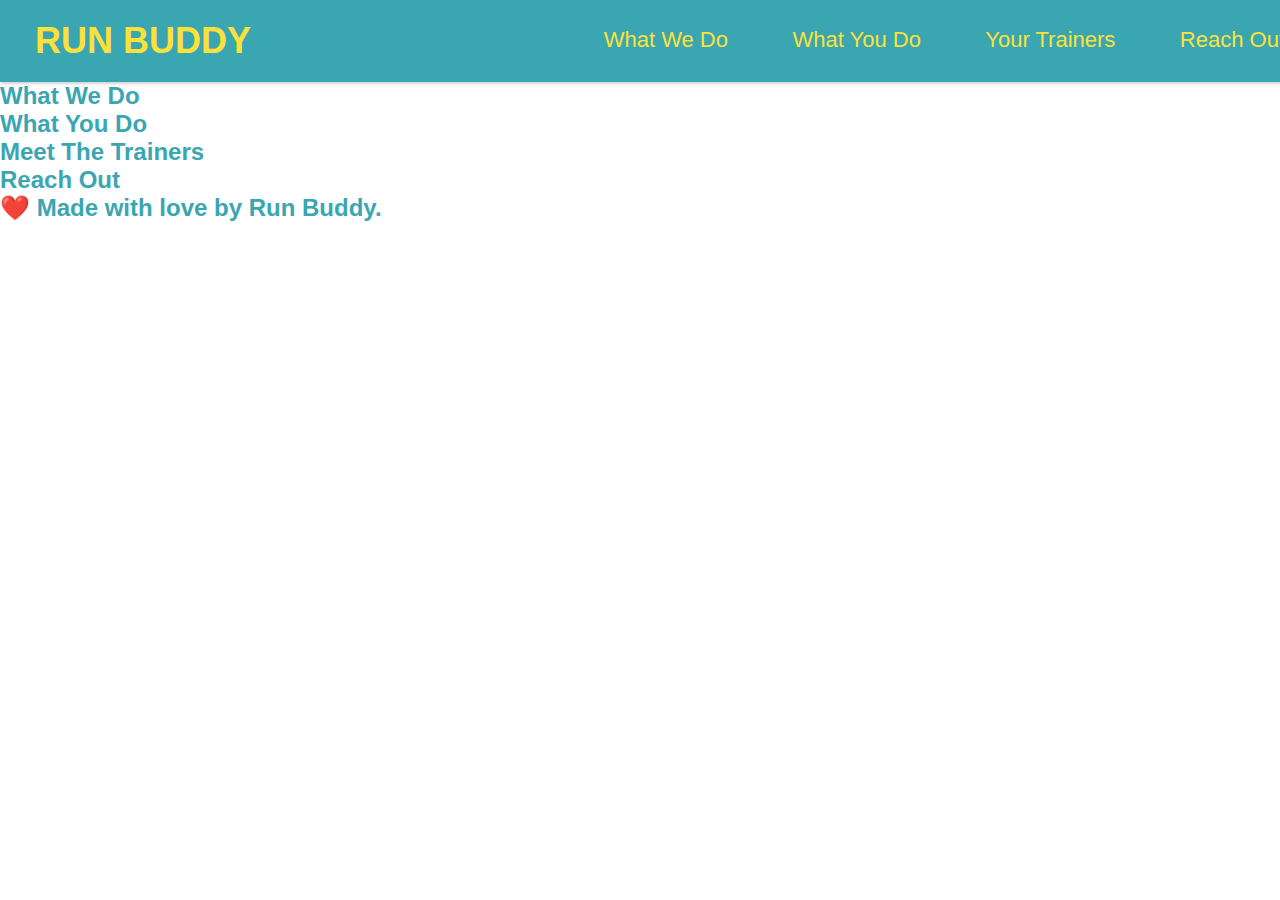
==== index.html @ fb36e912 "CSS Stuff" ====
<!DOCTYPE html>
<html lang="en">
    <head>
        <meta charset="UTF-8" />
        <link rel="stylesheet" href="./assets/css/style.css" />
        <title>Run Buddy</title>

    </head>
    <body>
        <!-- navigation -->
  <header>
    <h1>
        <a href="/">RUN BUDDY</a>
    </h1>
    <nav><!-- Unordered list element -->
        <ul>
          <!-- List item element-->
          <li>
            <!-- Anchor element -->
            <a href="#what-we-do">What We Do</a>
          </li>
          <li>
            <a href="#what-you-do">What You Do</a>
          </li>
          <li>
            <a href="#your-trainers">Your Trainers</a>
          </li>
          <li>
            <a href="#reach-out">Reach Out</a>
          </li>
        </ul>
    </nav>
  </header>
  
  <!-- hero/jumbotron -->
  <section>
  </section>
  
  <!-- "what we do" section -->
  <section>
    <h2>What We Do</h2>
  </section>
  
  <!-- "what you do" section -->
  <section>
    <h2>What You Do</h2>
  </section>
  
  <!-- "meet the trainers" section -->
  <section>
    <h2>Meet The Trainers</h2>
  </section>
  
  <!-- "reach out" section -->
  <section>
    <h2>Reach Out</h2>
  </section>
  
  <!-- footer -->
  <footer>
    <h2>❤️ Made with love by Run Buddy.</h2>
  </footer>
    </body>
</html>
---- assets/css/style.css ----
* {
    margin: 0;
    padding: 0;
}

body {
    /* more on this crazy alphanumerical value in a minute! */
    color: #39a6b2;
    font-family: Helvetica, Arial, sans-serif;
}

  /* apply styles to <header> */
header {
    padding: 20px 35px;
    background-color: #39a6b2;
    width: 100%;
    box-shadow: 0 2px 4px -1px rgba(0,0,0,0.25);
    z-index: 1000;
    position: relative;
}

header h1 {
    font-weight: bold;
    font-size: 36px;
    color: #fce138;
    margin: 0;
    display:inline;
}

header a {
    color: #fce138;
    text-decoration: none;
}

header nav {
    float: right;
    margin: 7px 0;
}

header nav ul li {
    display: inline;
}

header nav ul li a {
    margin: 0 30px;
    font-weight: lighter;
    font-size: 22px;
}
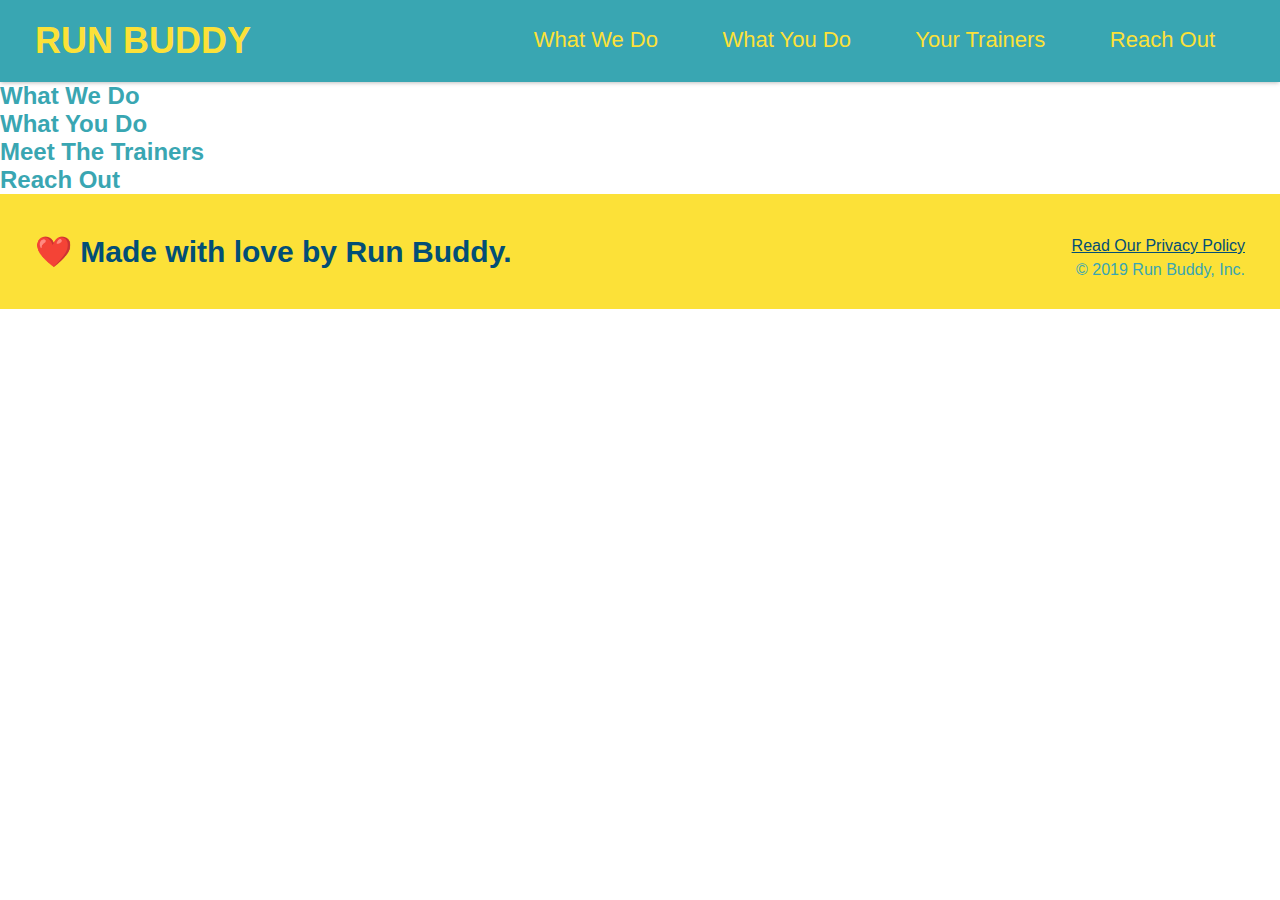
==== commit 17729e83: "progress" ====
--- a/index.html
+++ b/index.html
@@ -59,6 +59,10 @@
   <!-- footer -->
   <footer>
     <h2>❤️ Made with love by Run Buddy.</h2>
+    <div>
+      <a href="#">Read Our Privacy Policy</a><br />
+      &copy; 2019 Run Buddy, Inc.
+    </div>
   </footer>
     </body>
 </html>--- a/assets/css/style.css
+++ b/assets/css/style.css
@@ -1,6 +1,7 @@
 * {
     margin: 0;
     padding: 0;
+    box-sizing: border-box;
 }
 
 body {
@@ -45,4 +46,27 @@
     margin: 0 30px;
     font-weight: lighter;
     font-size: 22px;
+}
+
+footer {
+    background: #fce138;
+    width: 100%;
+    padding: 40px 35px;
+}
+
+footer h2 {
+    display: inline;
+    color: #024e76;
+    font-size: 30px;
+    margin: 0;
+}
+
+footer div {
+    float: right;
+    line-height: 1.5;
+    text-align: right;
+}
+
+footer a {
+    color: #024e76;
 }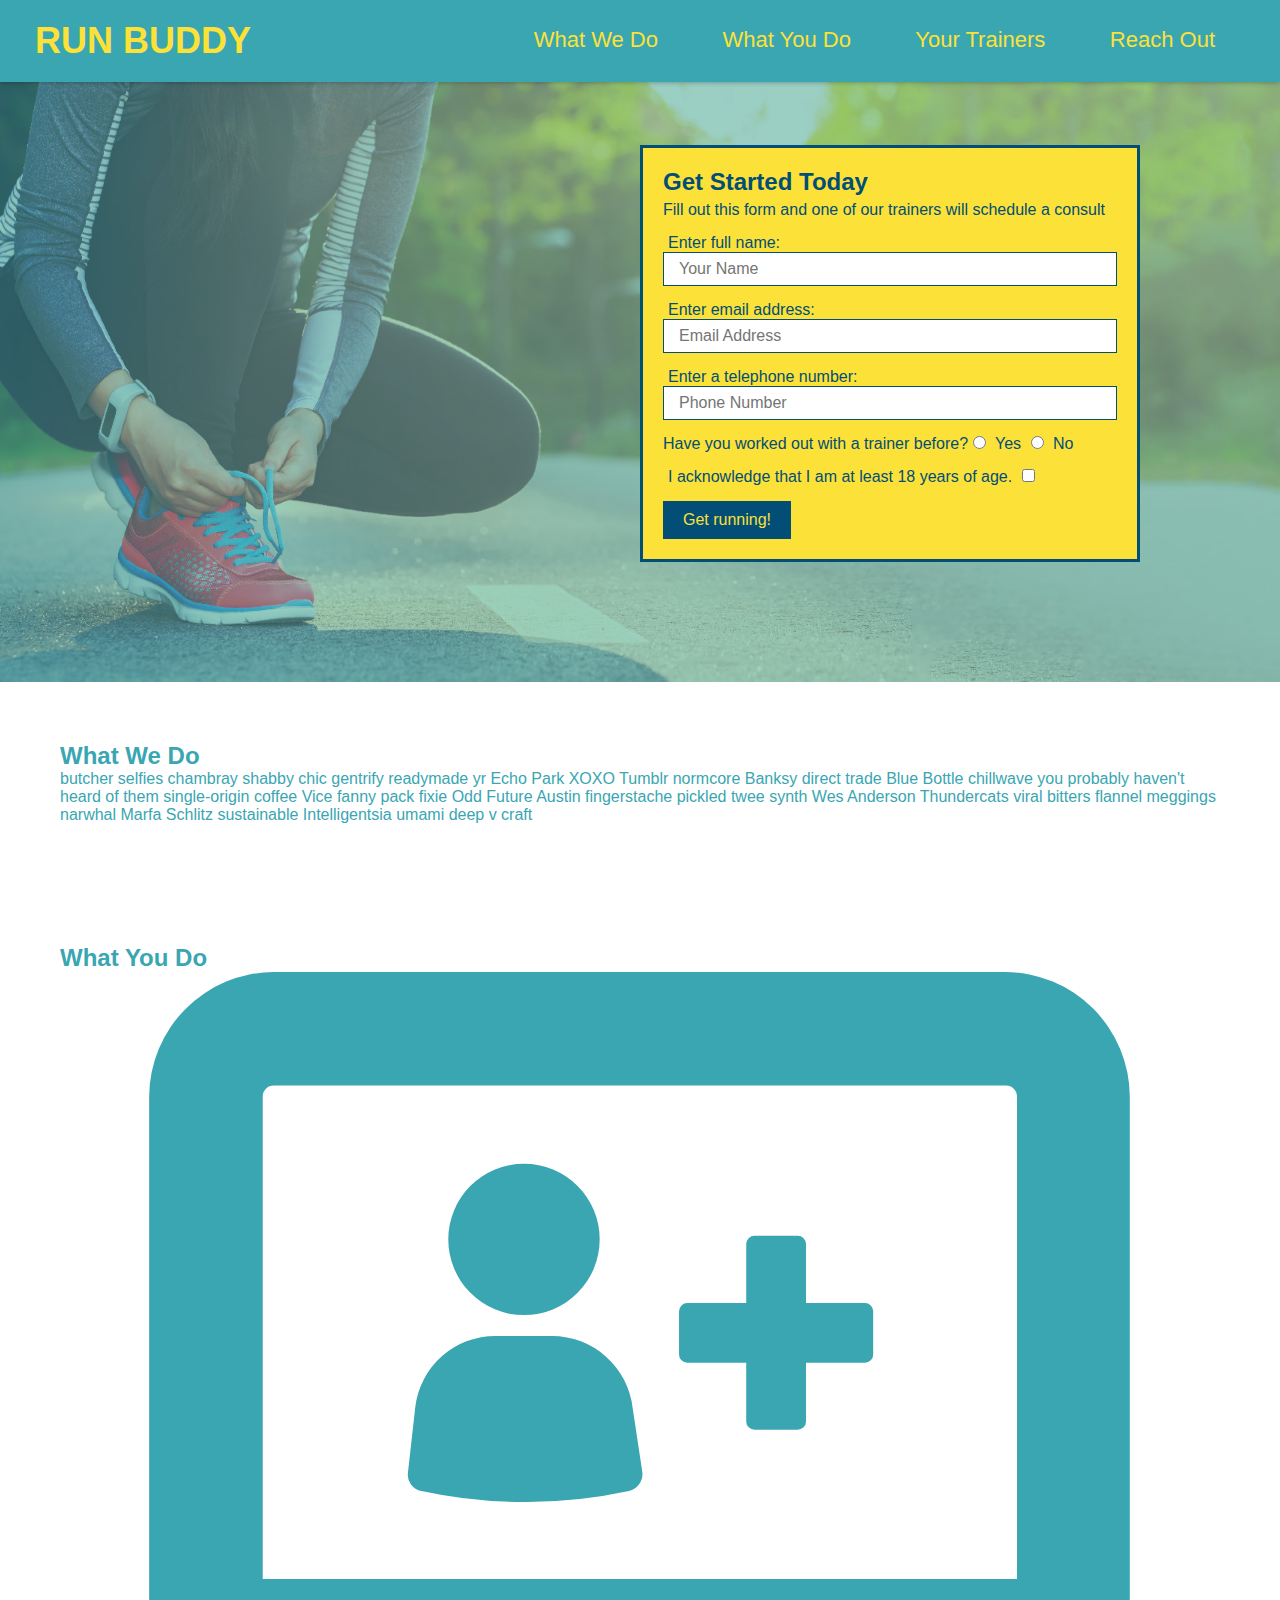
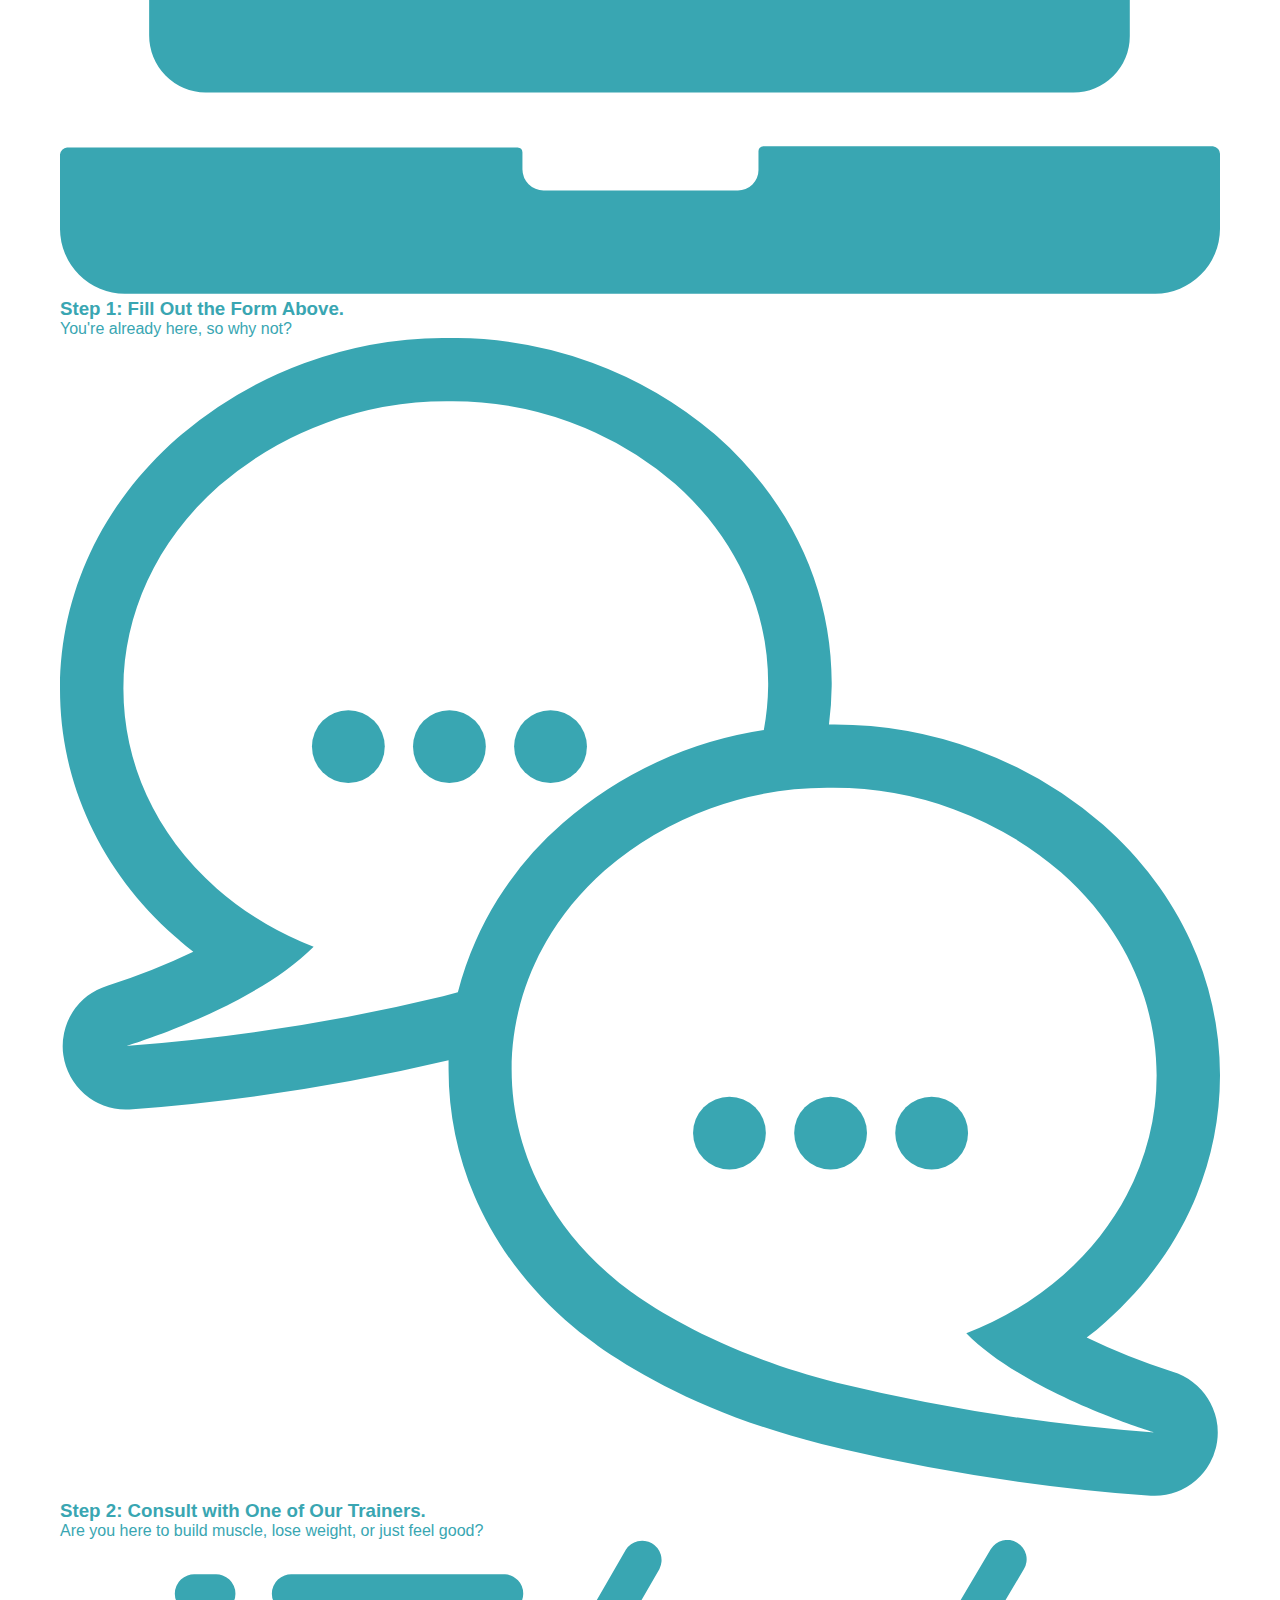
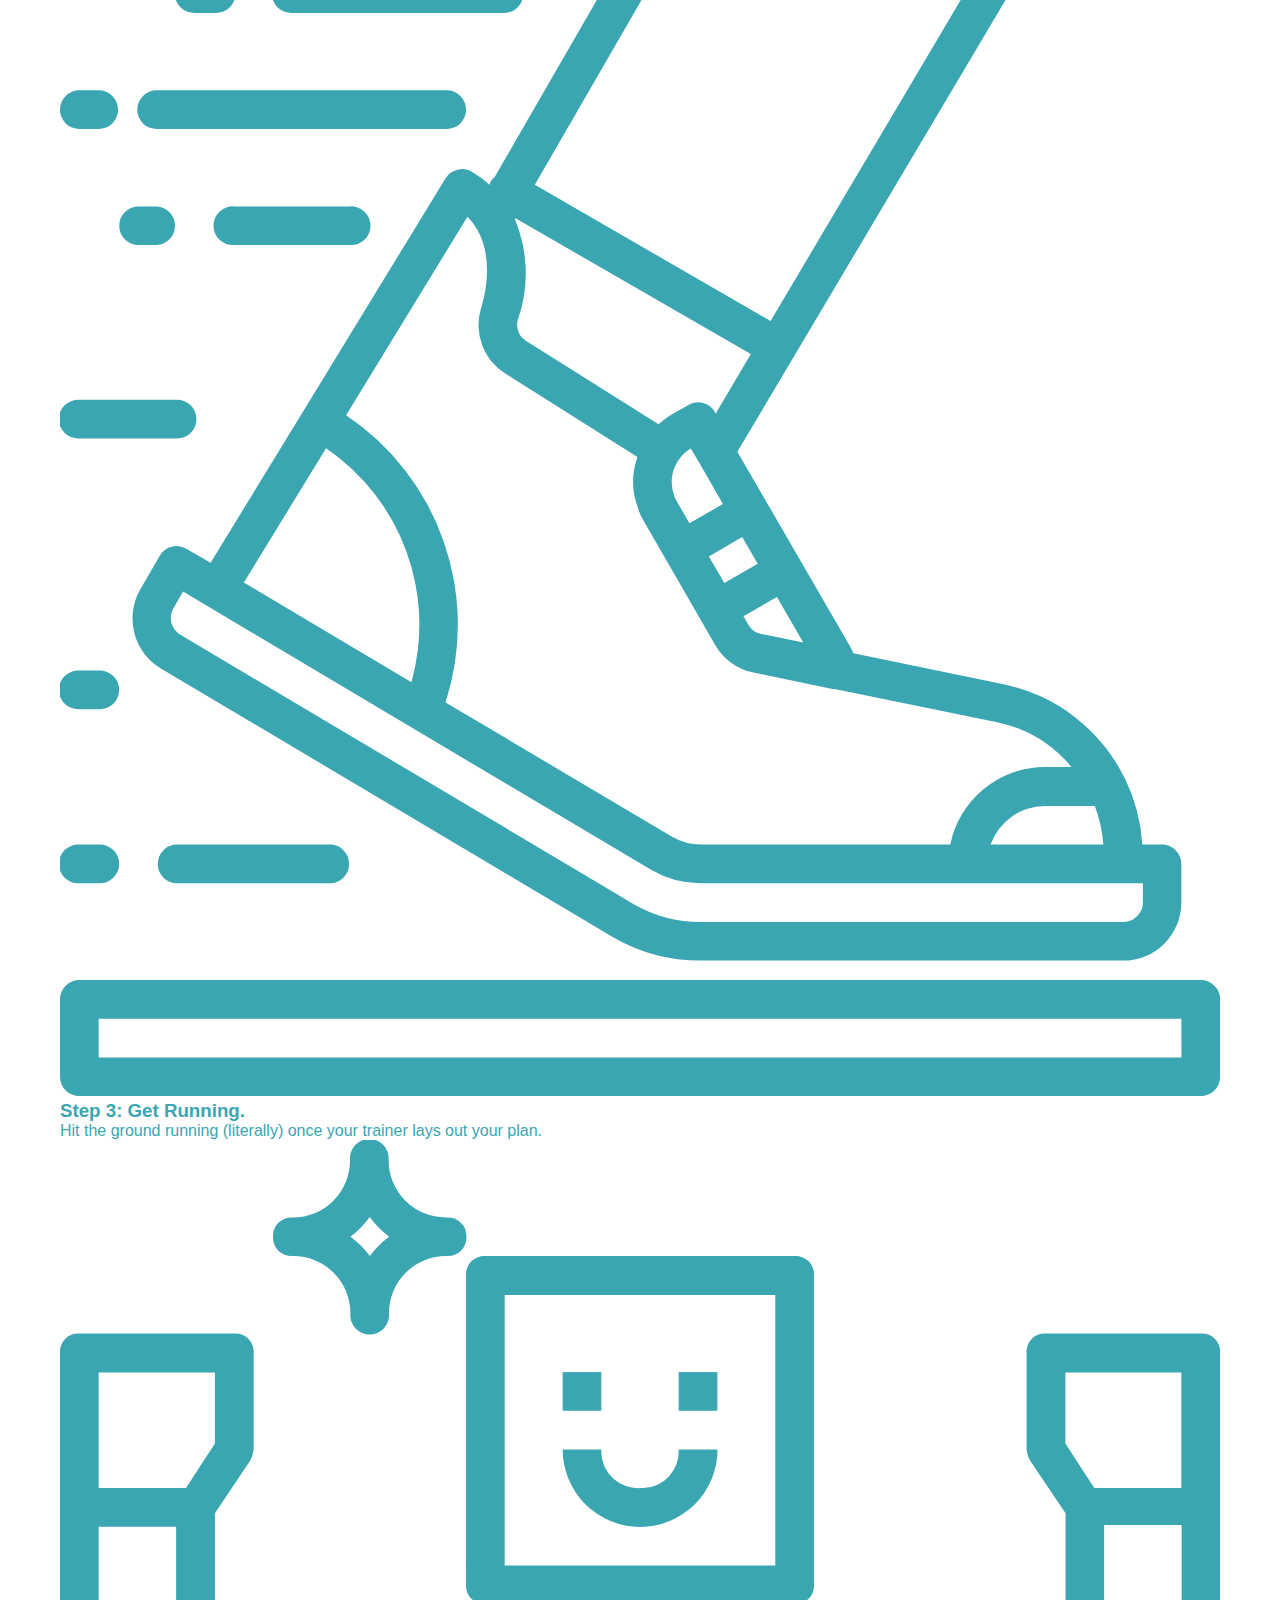
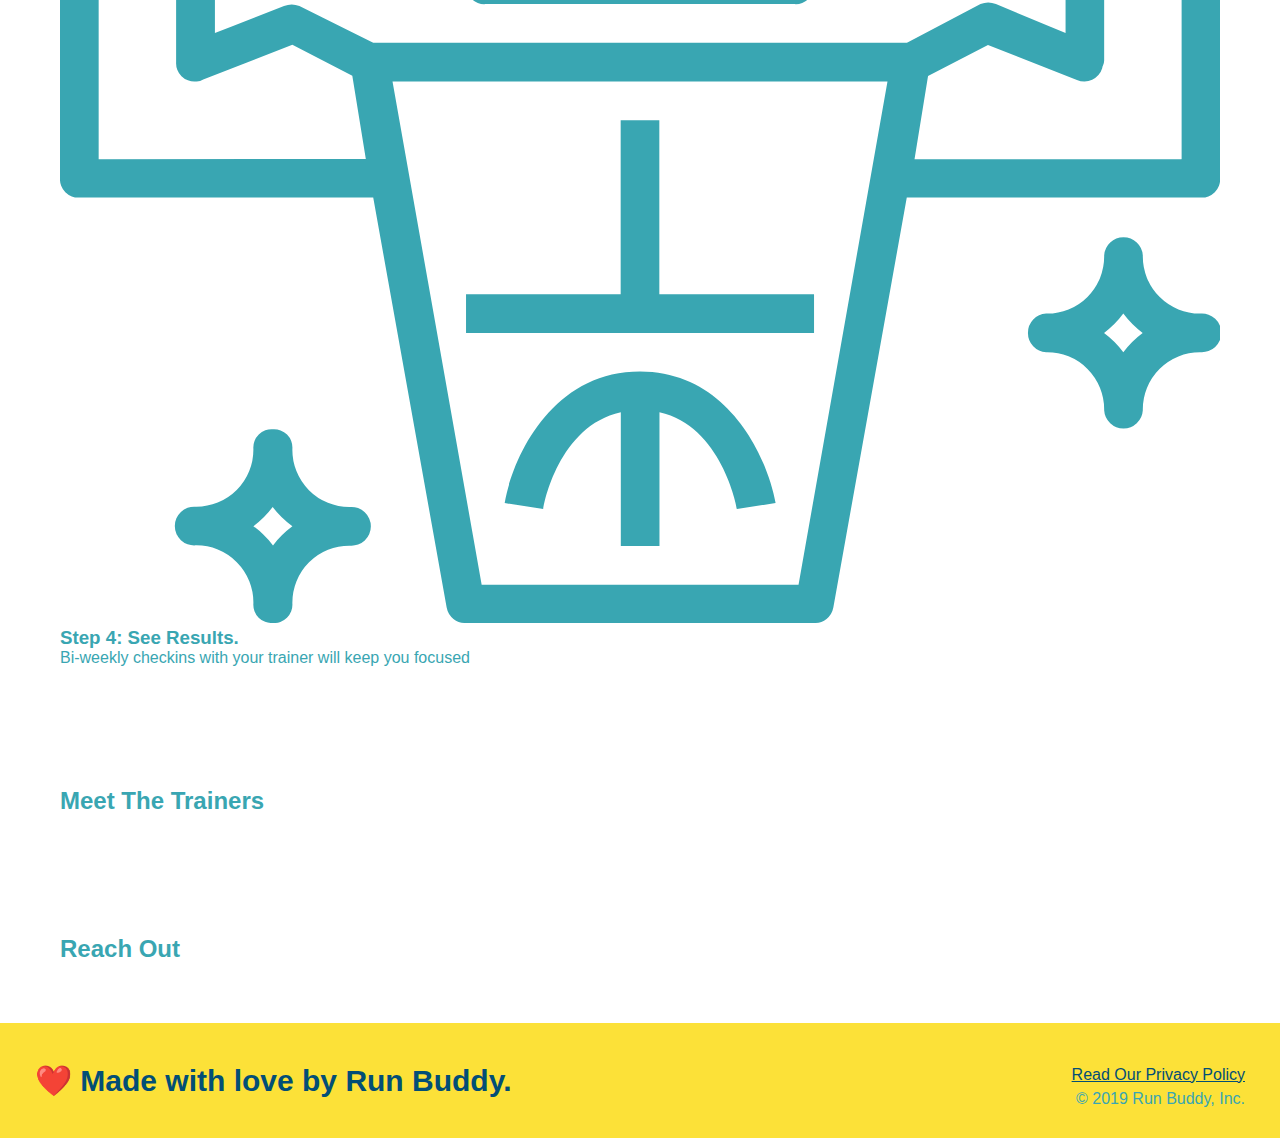
==== commit d3859dc8: "add what you do icons" ====
--- a/index.html
+++ b/index.html
@@ -33,17 +33,74 @@
   </header>
   
   <!-- hero/jumbotron -->
-  <section>
+  <section class="hero">
+    <div class="hero-form">
+      <h3>Get Started Today</h3>
+      <p>Fill out this form and one of our trainers will schedule a consult</p>
+      <form>
+        <label for="name">Enter full name:</label>
+        <input type="text" placeholder="Your Name" name="name" id="name" class="form-input">
+
+        <label for="email">Enter email address:</label>
+        <input type="text" placeholder="Email Address" name="email" id="email" class="form-input">
+
+        <label for="phone">Enter a telephone number:</label>
+        <input type="text" placeholder="Phone Number" name="phone" id="phone" class="form-input">
+        <p>
+          Have you worked out with a trainer before?
+          <input type="radio" name="trainer-confirm" id="trainer-yes" />
+          <label for="trainer-yes">Yes</label>
+          <input type="radio" name="trainer-confirm" id="trainer-no" />
+          <label for="trainer-no">No</label>
+        </p>
+        <p>
+          <label for="checkbox" >
+            I acknowledge that I am at least 18 years of age.
+          </label>
+          <input type="checkbox" name="age-confirm" id="checkbox" />
+        </p>
+        <button type="submit">
+          Get running!
+        </button>
+      </form>
+    </div>
   </section>
   
-  <!-- "what we do" section -->
-  <section>
-    <h2>What We Do</h2>
+ <!-- "what we do" section -->
+  <section id="what-we-do">
+  <h2>What We Do</h2>
+  <p>
+    butcher selfies chambray shabby chic gentrify readymade yr Echo Park XOXO Tumblr normcore Banksy direct trade Blue Bottle chillwave you probably haven't heard of them single-origin coffee Vice fanny pack fixie Odd Future Austin fingerstache pickled twee synth Wes Anderson Thundercats viral bitters flannel meggings narwhal Marfa Schlitz sustainable Intelligentsia umami deep v craft
+  </p>
   </section>
-  
-  <!-- "what you do" section -->
-  <section>
-    <h2>What You Do</h2>
+
+<!-- "what you do" section -->
+  <section id="what-you-do">
+    <h2>What You Do</h2> 
+
+    <div>
+      <img src="./assets/images/step-1.svg" alt="" />
+      <h3>Step 1: Fill Out the Form Above.</h3>
+      <p>You're already here, so why not?</p>
+    </div>
+
+    <div>
+      <img src="./assets/images/step-2.svg" alt="" />
+      <h3>Step 2: Consult with One of Our Trainers.</h3>
+      <p>Are you here to build muscle, lose weight, or just feel good?</p>
+    </div>
+
+    <div>
+      <img src="./assets/images/step-3.svg" alt="" />
+      <h3>Step 3: Get Running.</h3>
+      <p>Hit the ground running (literally) once your trainer lays out your plan.</p>
+    </div>
+
+    <div>
+      <img src="./assets/images/step-4.svg" alt="" />
+      <h3>Step 4: See Results.</h3>
+      <p>Bi-weekly checkins with your trainer will keep you focused</p>
+    </div>
   </section>
   
   <!-- "meet the trainers" section -->
--- a/assets/css/style.css
+++ b/assets/css/style.css
@@ -3,6 +3,58 @@
     padding: 0;
     box-sizing: border-box;
 }
+
+/* Hero Styles Start */
+.hero {
+    background-image: url("../images/hero-bg.jpg");
+    height: 600px;
+    background-size: cover;
+    background-position: center;
+    position: relative;
+}
+
+.hero-form {
+    border: 3px solid #024e76;
+    background-color: #fce138;
+    padding: 20px;
+    width: 500px;
+    color: #024e76;
+    position: absolute;
+    bottom: 120px;
+    right: 140px;
+}
+
+.hero-form h3 {
+    font-size: 24px;
+    margin: 0;
+}
+  
+  .hero-form p {
+    margin: 5px 0 15px 0;
+}
+  
+  .form-input {
+    border: 1px solid #024e76;
+    display: block;
+    padding: 7px 15px;
+    font-size: 16px;
+    color: #024e76;
+    width: 100%;
+    margin-bottom: 15px;
+}
+
+.hero-form label {
+    margin: 0 5px;
+}
+
+.hero-form button {
+    color: #fce138;
+    background-color: #024e76;
+    border: none;
+    padding: 10px 20px;
+    font-size: 16px;
+  }
+/* Hero Styles End */
 
 body {
     /* more on this crazy alphanumerical value in a minute! */
@@ -69,4 +121,8 @@
 
 footer a {
     color: #024e76;
+}
+
+section {
+    padding: 60px;
 }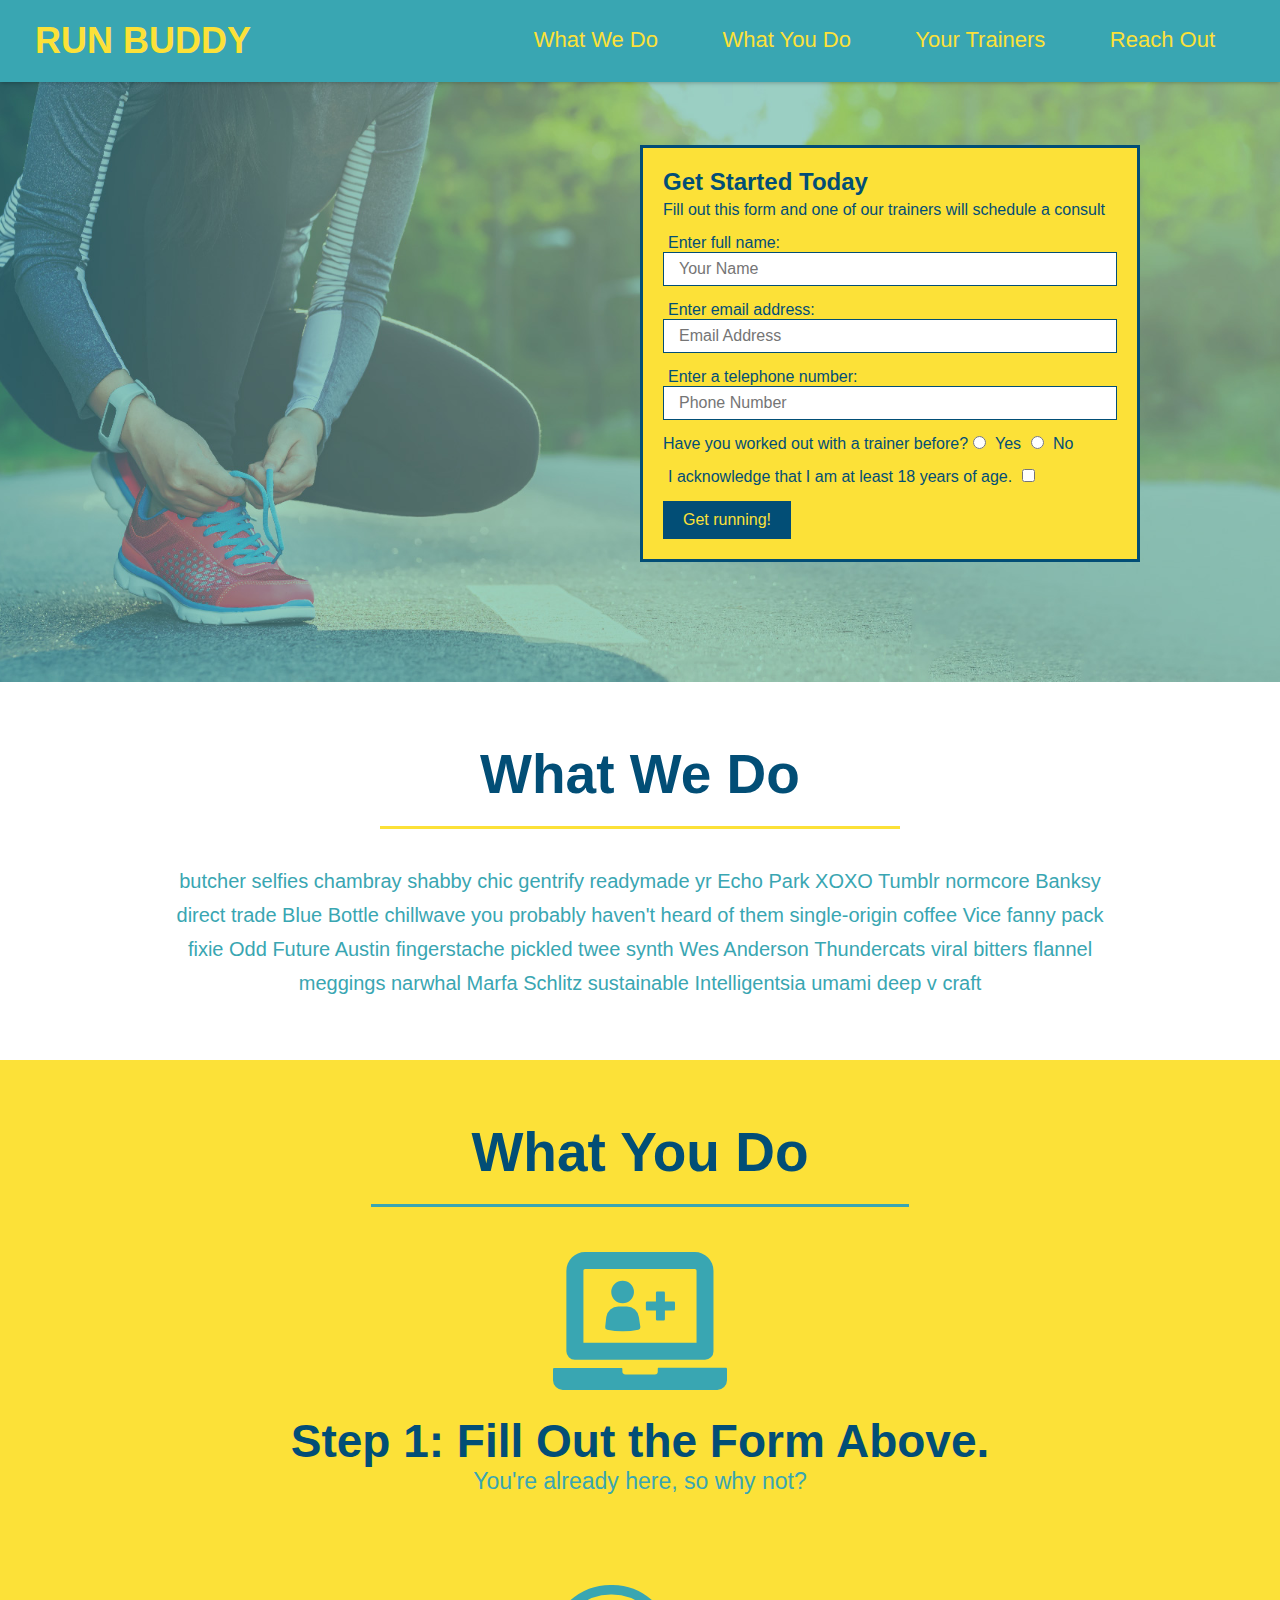
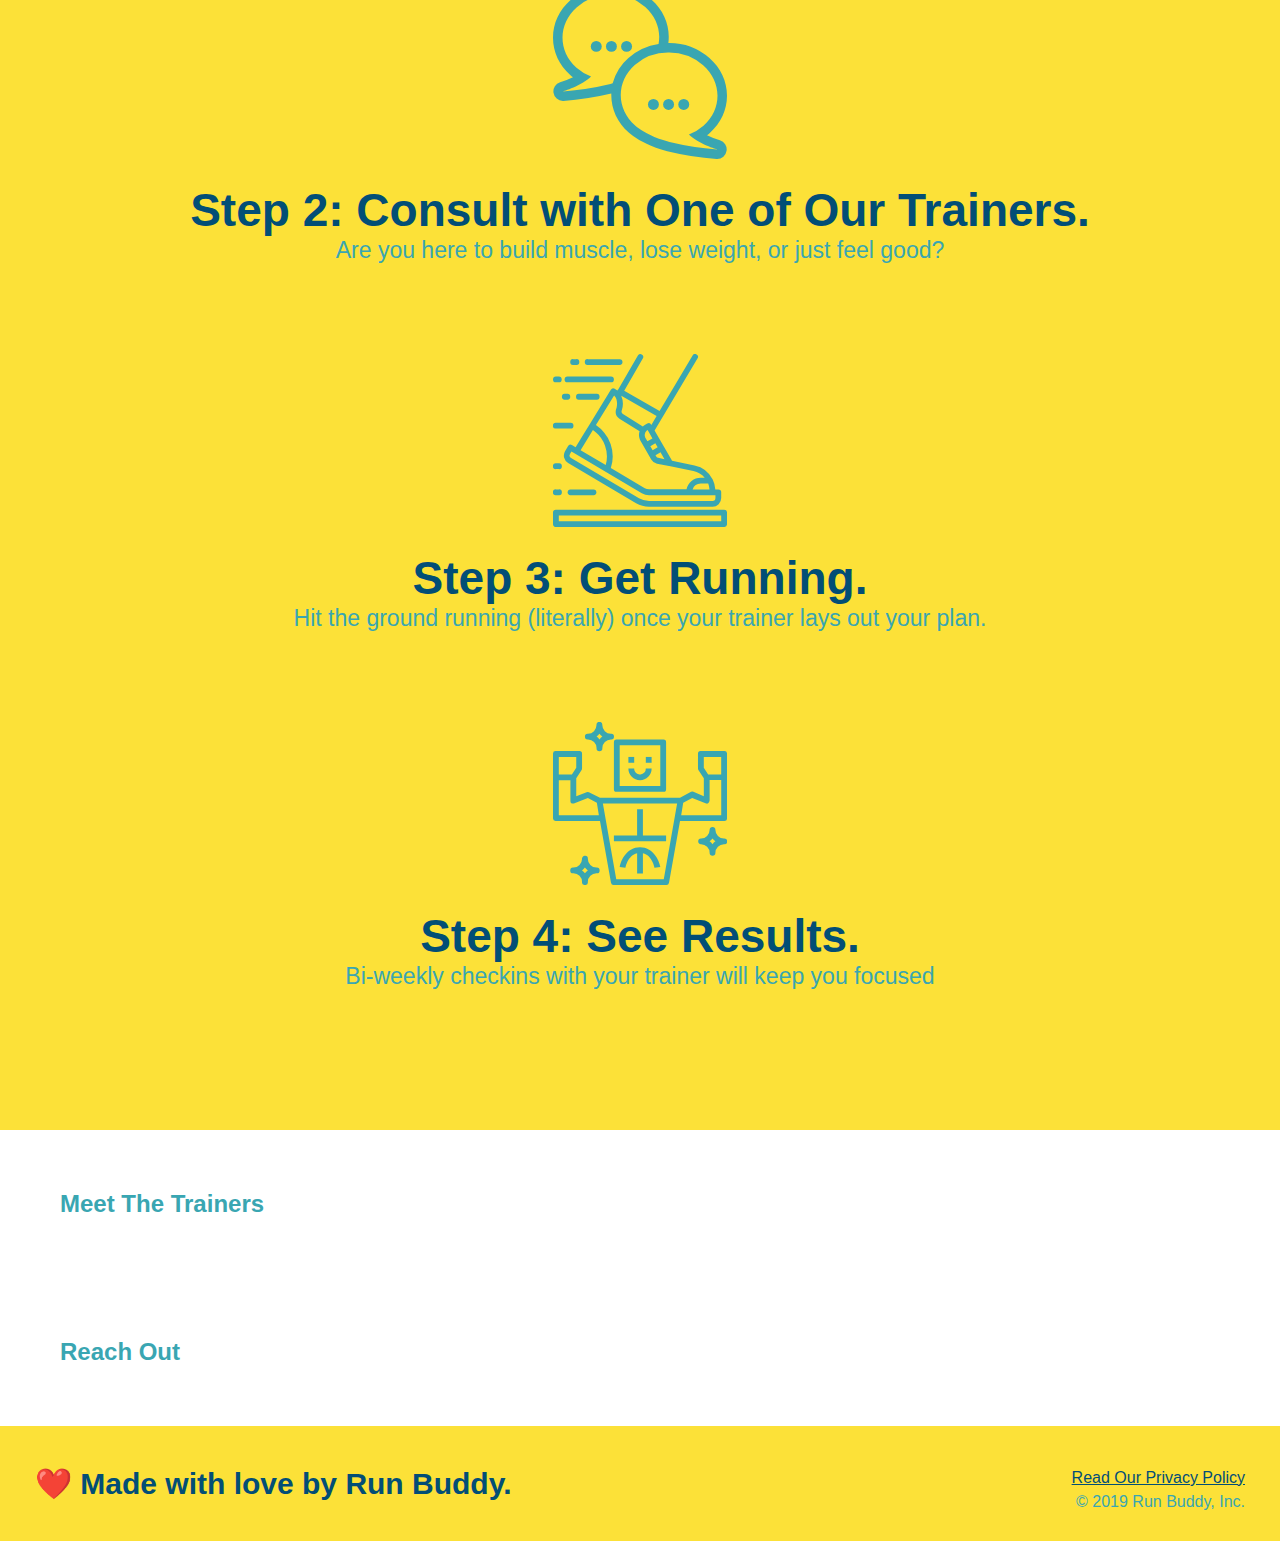
==== commit 77857ffd: "saving progress" ====
--- a/index.html
+++ b/index.html
@@ -67,16 +67,16 @@
   </section>
   
  <!-- "what we do" section -->
-  <section id="what-we-do">
-  <h2>What We Do</h2>
+  <section id="what-we-do" class="intro">
+  <h2 class="section-title  primary-border">What We Do</h2>
   <p>
     butcher selfies chambray shabby chic gentrify readymade yr Echo Park XOXO Tumblr normcore Banksy direct trade Blue Bottle chillwave you probably haven't heard of them single-origin coffee Vice fanny pack fixie Odd Future Austin fingerstache pickled twee synth Wes Anderson Thundercats viral bitters flannel meggings narwhal Marfa Schlitz sustainable Intelligentsia umami deep v craft
   </p>
   </section>
 
 <!-- "what you do" section -->
-  <section id="what-you-do">
-    <h2>What You Do</h2> 
+  <section id="what-you-do" class="steps">
+    <h2 class="section-title secondary-border">What You Do</h2> 
 
     <div>
       <img src="./assets/images/step-1.svg" alt="" />
--- a/assets/css/style.css
+++ b/assets/css/style.css
@@ -55,6 +55,60 @@
     font-size: 16px;
   }
 /* Hero Styles End */
+
+.intro {
+    text-align: center;
+}
+
+.intro p {
+    line-height: 1.7;
+    color: #39a6b2;
+    width: 80%;
+    font-size: 20px;
+    margin: 0 auto;
+}
+
+.steps { 
+    text-align: center;
+    background: #fce138;
+}
+
+.steps div {
+    margin-bottom: 80px;
+}
+
+  .steps img {
+    width: 15%;
+    margin: 10px 0;
+} 
+
+  .steps h3 {
+    color: #024e76;
+    font-size: 46px;
+    margin-top: 10px;
+}
+
+  .steps p {
+    color: #39a6b2;
+    font-size: 23px;
+}
+
+.section-title {
+    font-size: 55px;
+    color: #024e76;
+    margin-bottom: 35px;
+    padding: 0 100px 20px 100px;
+    display: inline-block;
+    border-bottom: 3px solid;
+}
+
+  .primary-border {
+    border-color: #fce138;
+}
+
+  .secondary-border {
+    border-color: #39a6b2;
+}
 
 body {
     /* more on this crazy alphanumerical value in a minute! */
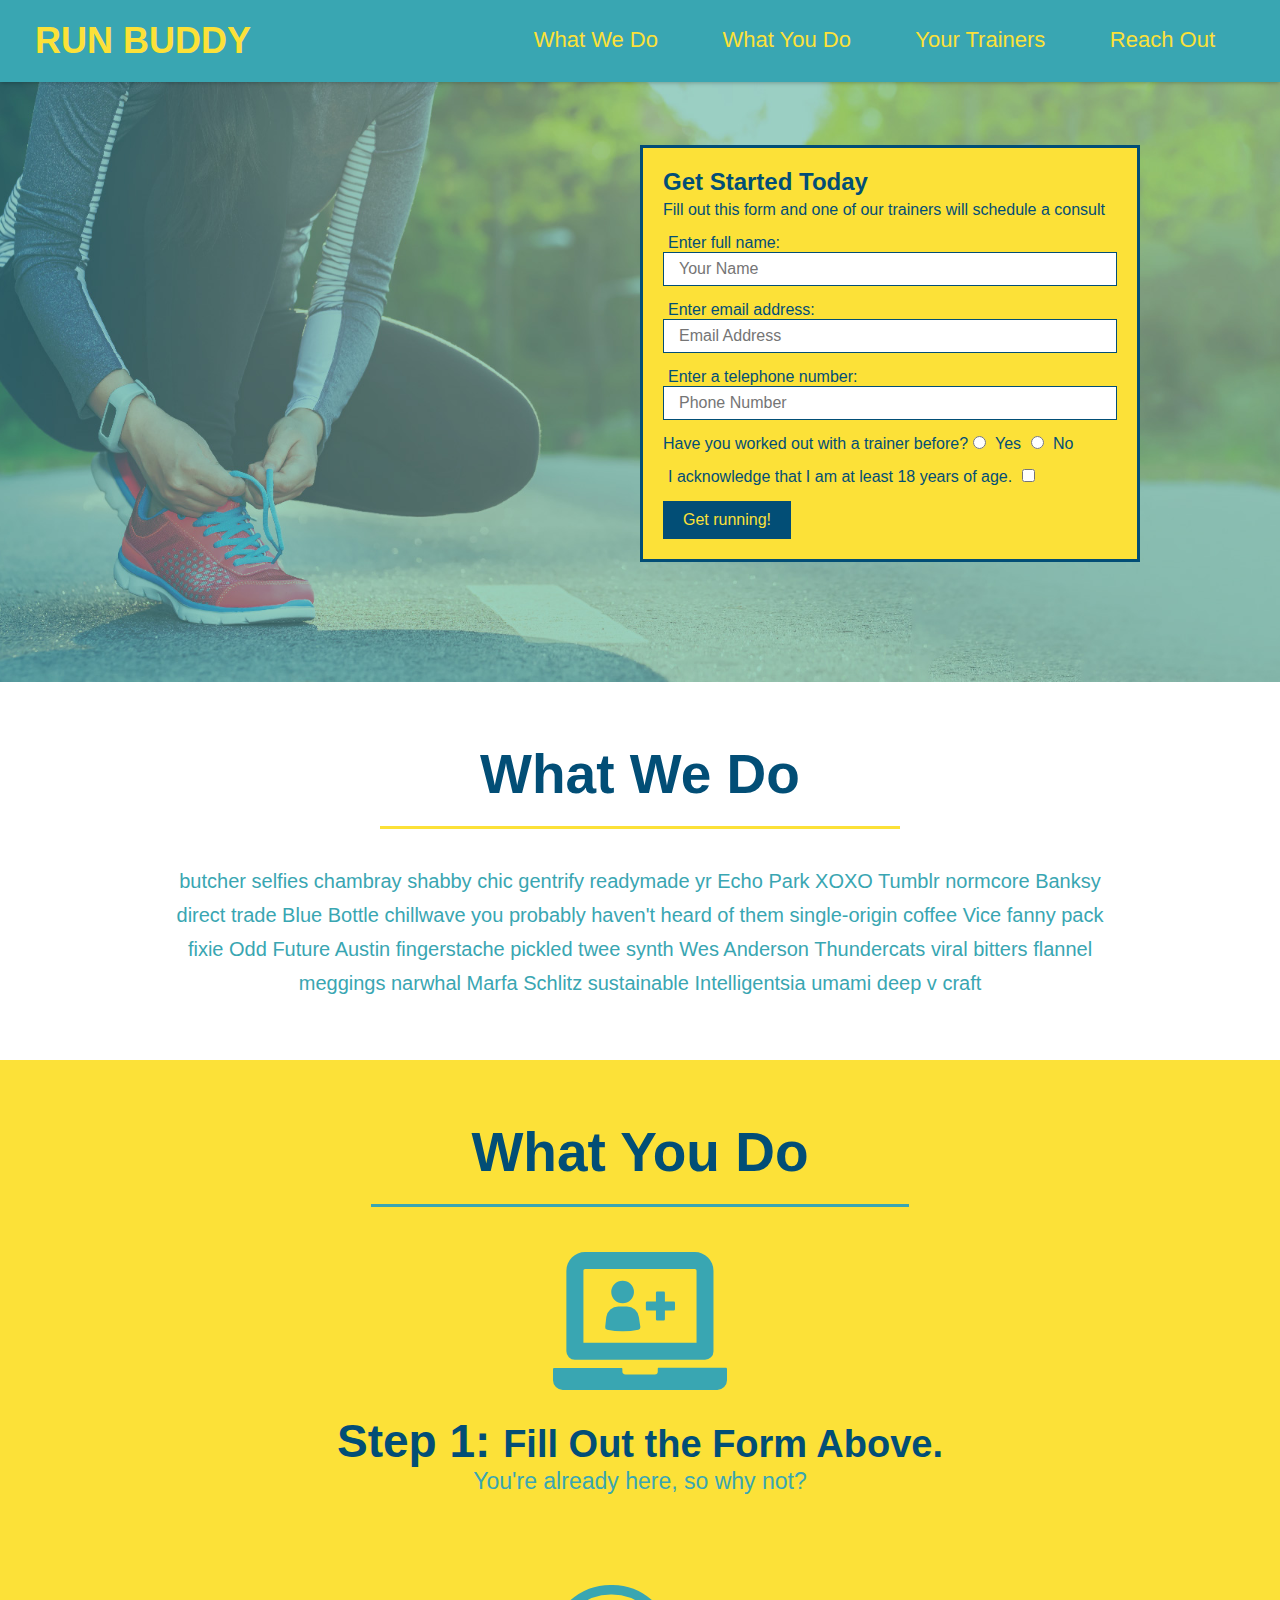
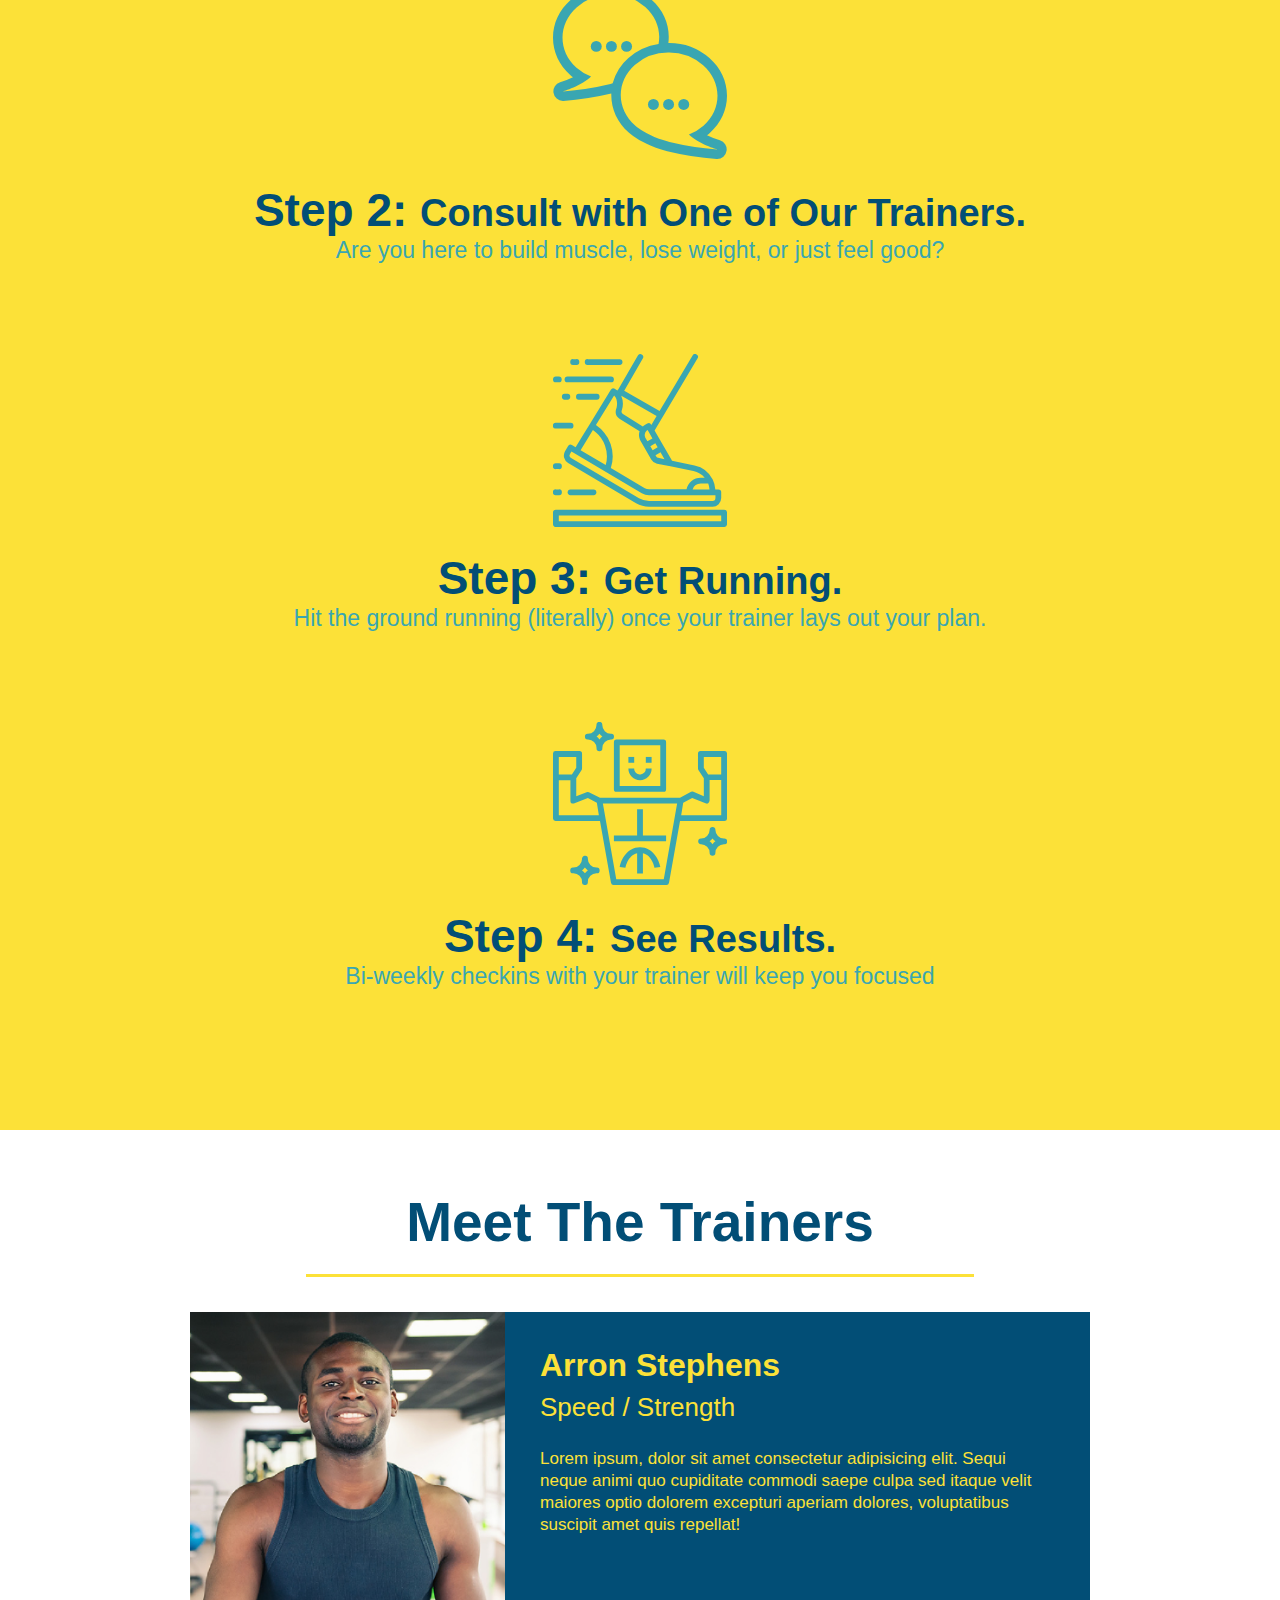
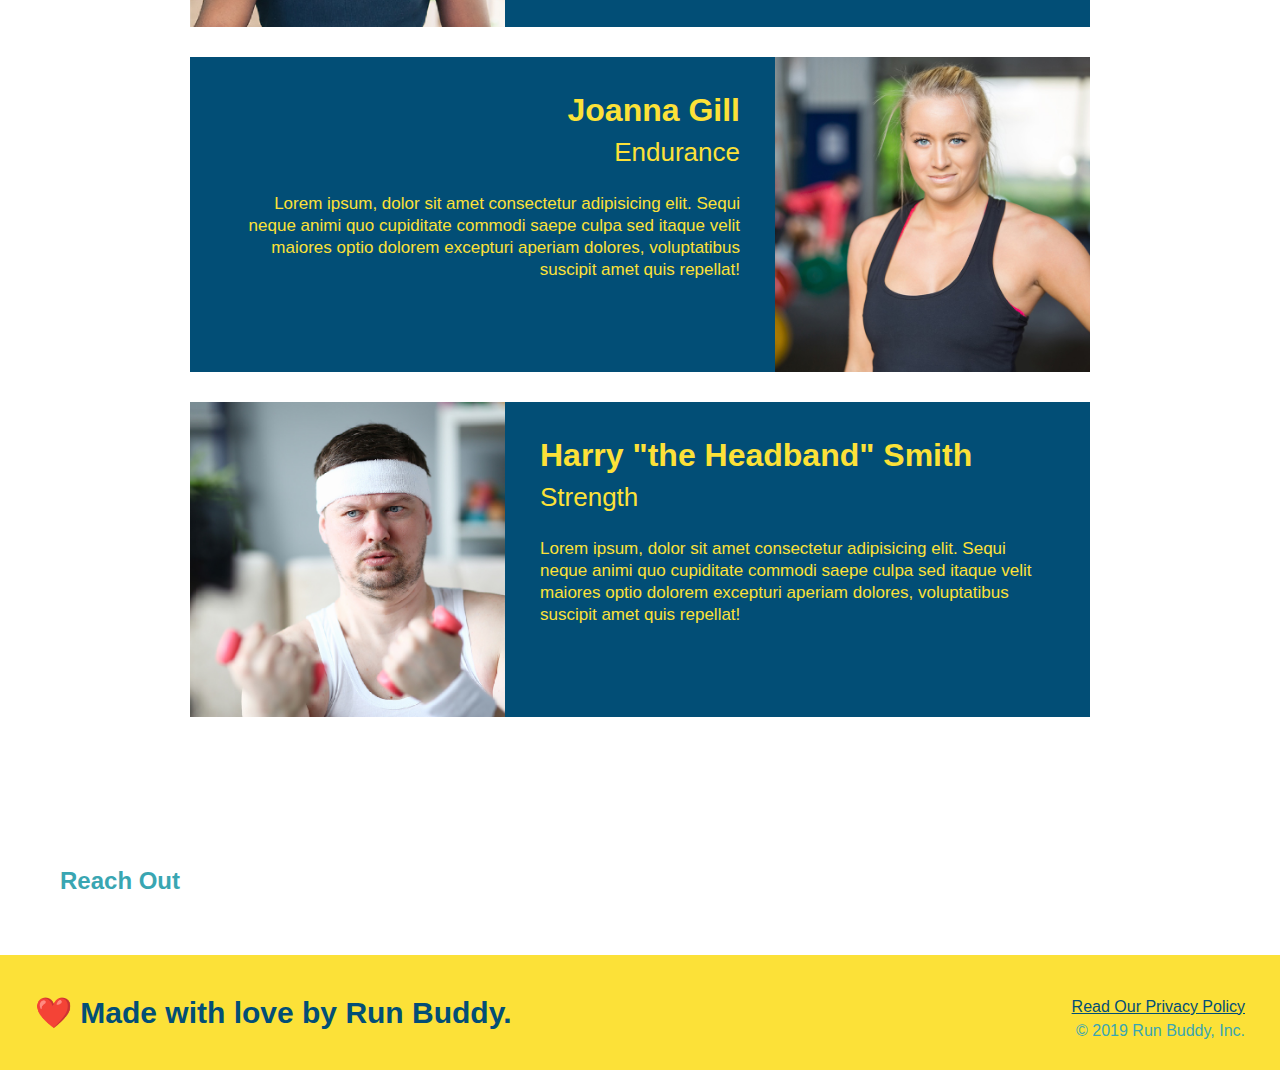
==== commit 336d0d8d: "trainers" ====
--- a/index.html
+++ b/index.html
@@ -80,32 +80,67 @@
 
     <div>
       <img src="./assets/images/step-1.svg" alt="" />
-      <h3>Step 1: Fill Out the Form Above.</h3>
+      <h3>Step 1: <span>Fill Out the Form Above.</span></h3>
       <p>You're already here, so why not?</p>
     </div>
 
     <div>
       <img src="./assets/images/step-2.svg" alt="" />
-      <h3>Step 2: Consult with One of Our Trainers.</h3>
+      <h3>Step 2: <span>Consult with One of Our Trainers.</span></h3>
       <p>Are you here to build muscle, lose weight, or just feel good?</p>
     </div>
 
     <div>
       <img src="./assets/images/step-3.svg" alt="" />
-      <h3>Step 3: Get Running.</h3>
+      <h3>Step 3: <span>Get Running.</span></h3>
       <p>Hit the ground running (literally) once your trainer lays out your plan.</p>
     </div>
 
     <div>
       <img src="./assets/images/step-4.svg" alt="" />
-      <h3>Step 4: See Results.</h3>
+      <h3>Step 4: <span>See Results.</span></h3>
       <p>Bi-weekly checkins with your trainer will keep you focused</p>
     </div>
   </section>
   
   <!-- "meet the trainers" section -->
-  <section>
-    <h2>Meet The Trainers</h2>
+  <section id="your-trainers" class="trainers">
+    <h2 class="section-title primary-border">Meet The Trainers</h2>
+    <article class="trainer">
+      <img src="./assets/images/trainer-1.jpg" alt="Arron Stephens in his workout clothes, ready to pump iron" />
+      <div class="trainer-bio text-left">
+        <h3>Arron Stephens</h3>
+        <h4>Speed / Strength</h4>
+        <p>
+          Lorem ipsum, dolor sit amet consectetur adipisicing elit. Sequi neque animi quo cupiditate commodi saepe culpa sed
+          itaque velit maiores optio dolorem excepturi aperiam dolores, voluptatibus suscipit amet quis repellat!
+        </p>
+      </div>
+    </article>
+
+    <article class="trainer">
+      <div class="trainer-bio text-right">
+        <h3>Joanna Gill</h3>
+        <h4>Endurance</h4>
+        <p>
+          Lorem ipsum, dolor sit amet consectetur adipisicing elit. Sequi neque animi quo cupiditate commodi saepe culpa sed
+          itaque velit maiores optio dolorem excepturi aperiam dolores, voluptatibus suscipit amet quis repellat!
+        </p>
+      </div>
+      <img src="./assets/images/trainer-2.jpg" alt="Joanna Gill cooling off after a workout" />
+    </article>
+    
+    <article class="trainer">
+      <img src="./assets/images/trainer-3.jpg" alt="Harry Smith wearing a headband and lifting comically small pink weights" />
+      <div class="trainer-bio text-left">
+        <h3>Harry "the Headband" Smith</h3>
+        <h4>Strength</h4>
+        <p>
+          Lorem ipsum, dolor sit amet consectetur adipisicing elit. Sequi neque animi quo cupiditate commodi saepe culpa sed
+          itaque velit maiores optio dolorem excepturi aperiam dolores, voluptatibus suscipit amet quis repellat!
+        </p>
+      </div>
+    </article>
   </section>
   
   <!-- "reach out" section -->
--- a/assets/css/style.css
+++ b/assets/css/style.css
@@ -91,6 +91,10 @@
   .steps p {
     color: #39a6b2;
     font-size: 23px;
+}
+
+.steps span {
+    font-size: 38px;
 }
 
 .section-title {
@@ -179,4 +183,51 @@
 
 section {
     padding: 60px;
+}
+
+.trainers {
+    text-align: center;
+}
+
+.trainer {
+    width: 900px;
+    margin: 0 auto 30px auto;
+    background: #024e76;
+    color: #fce138;
+    overflow: auto
+}
+
+.trainer img {
+    width: 35%;
+    float: left;
+}
+
+.trainer-bio {
+    padding: 35px;
+    float: left;
+    width: 65%;
+}
+
+.text-left {
+    text-align: left;
+}
+  
+.text-right {
+    text-align: right;
+}
+
+.trainer-bio h3 {
+    font-size: 32px;
+    margin-bottom: 8px;
+}
+  
+.trainer-bio h4 {
+    font-weight: lighter;
+    font-size: 26px;
+    margin-bottom: 25px;
+}
+  
+.trainer-bio p {
+    font-size: 17px;
+    line-height: 1.3;
 }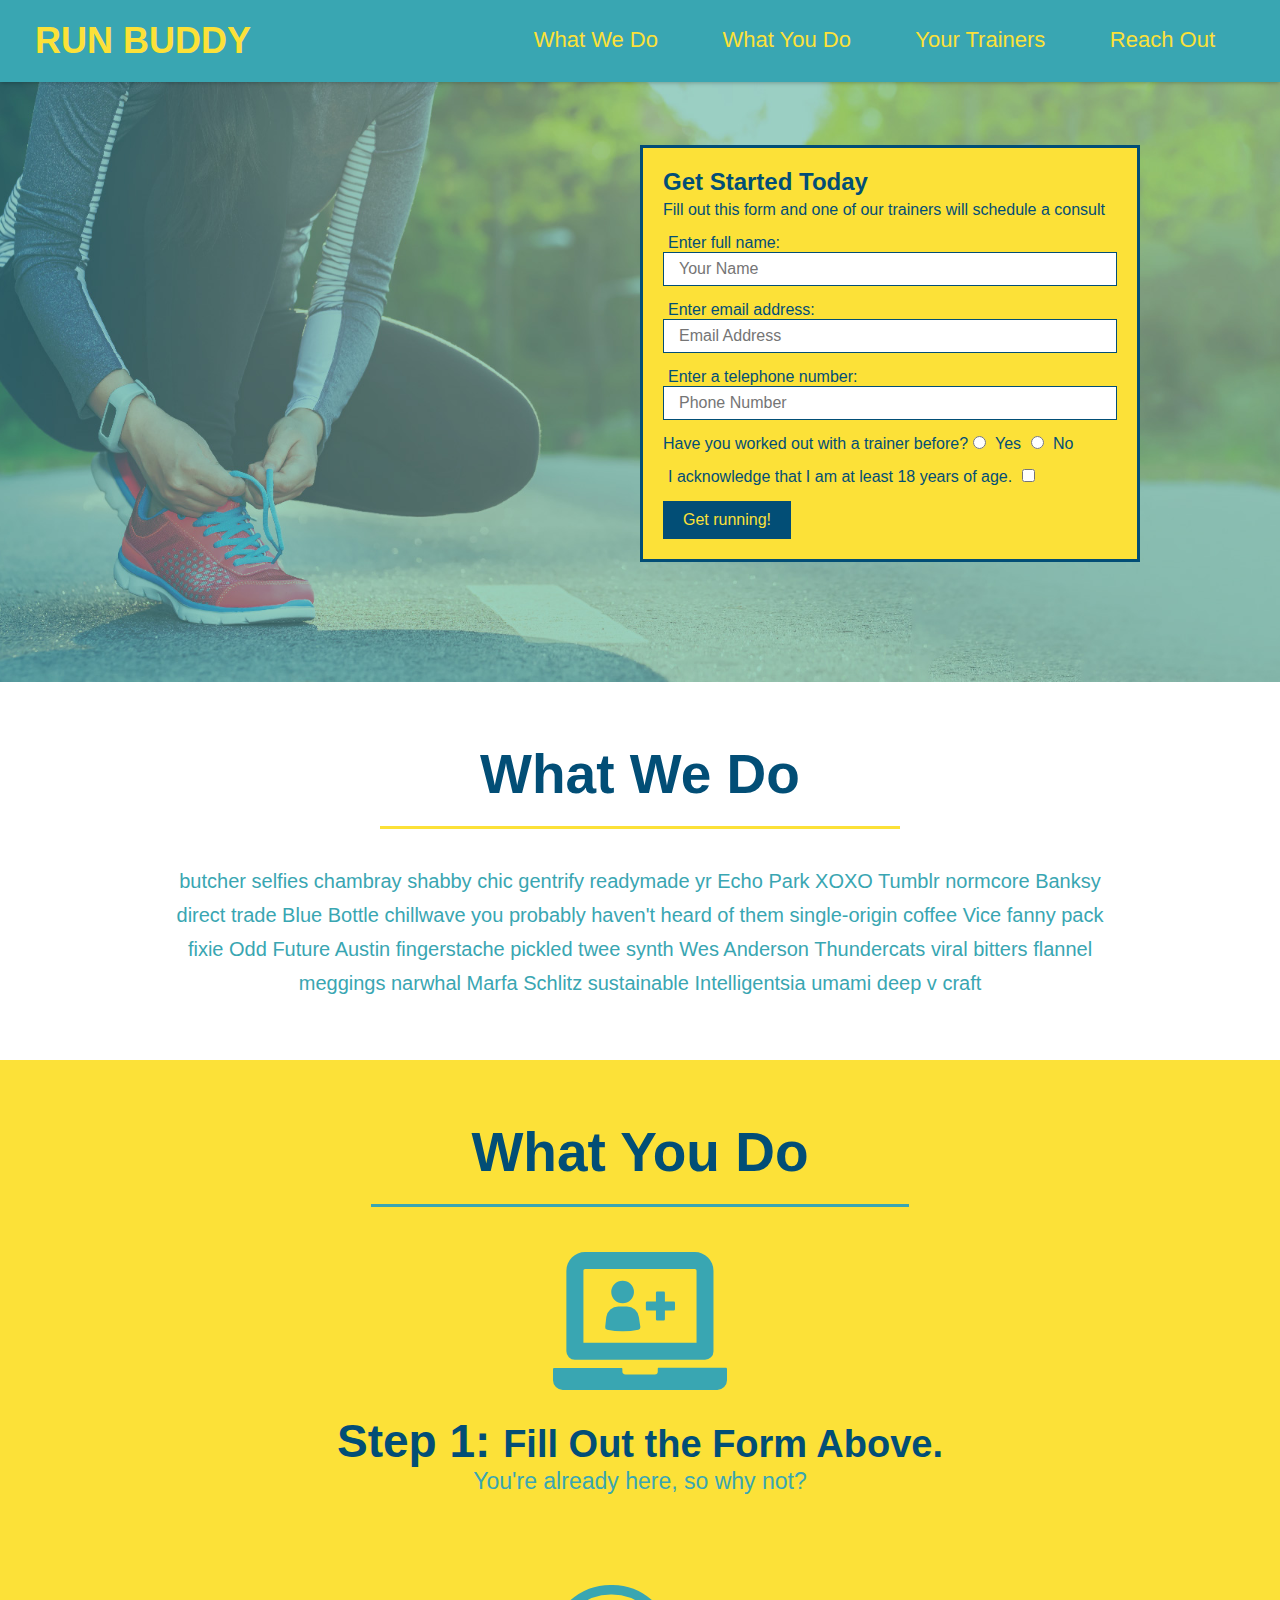
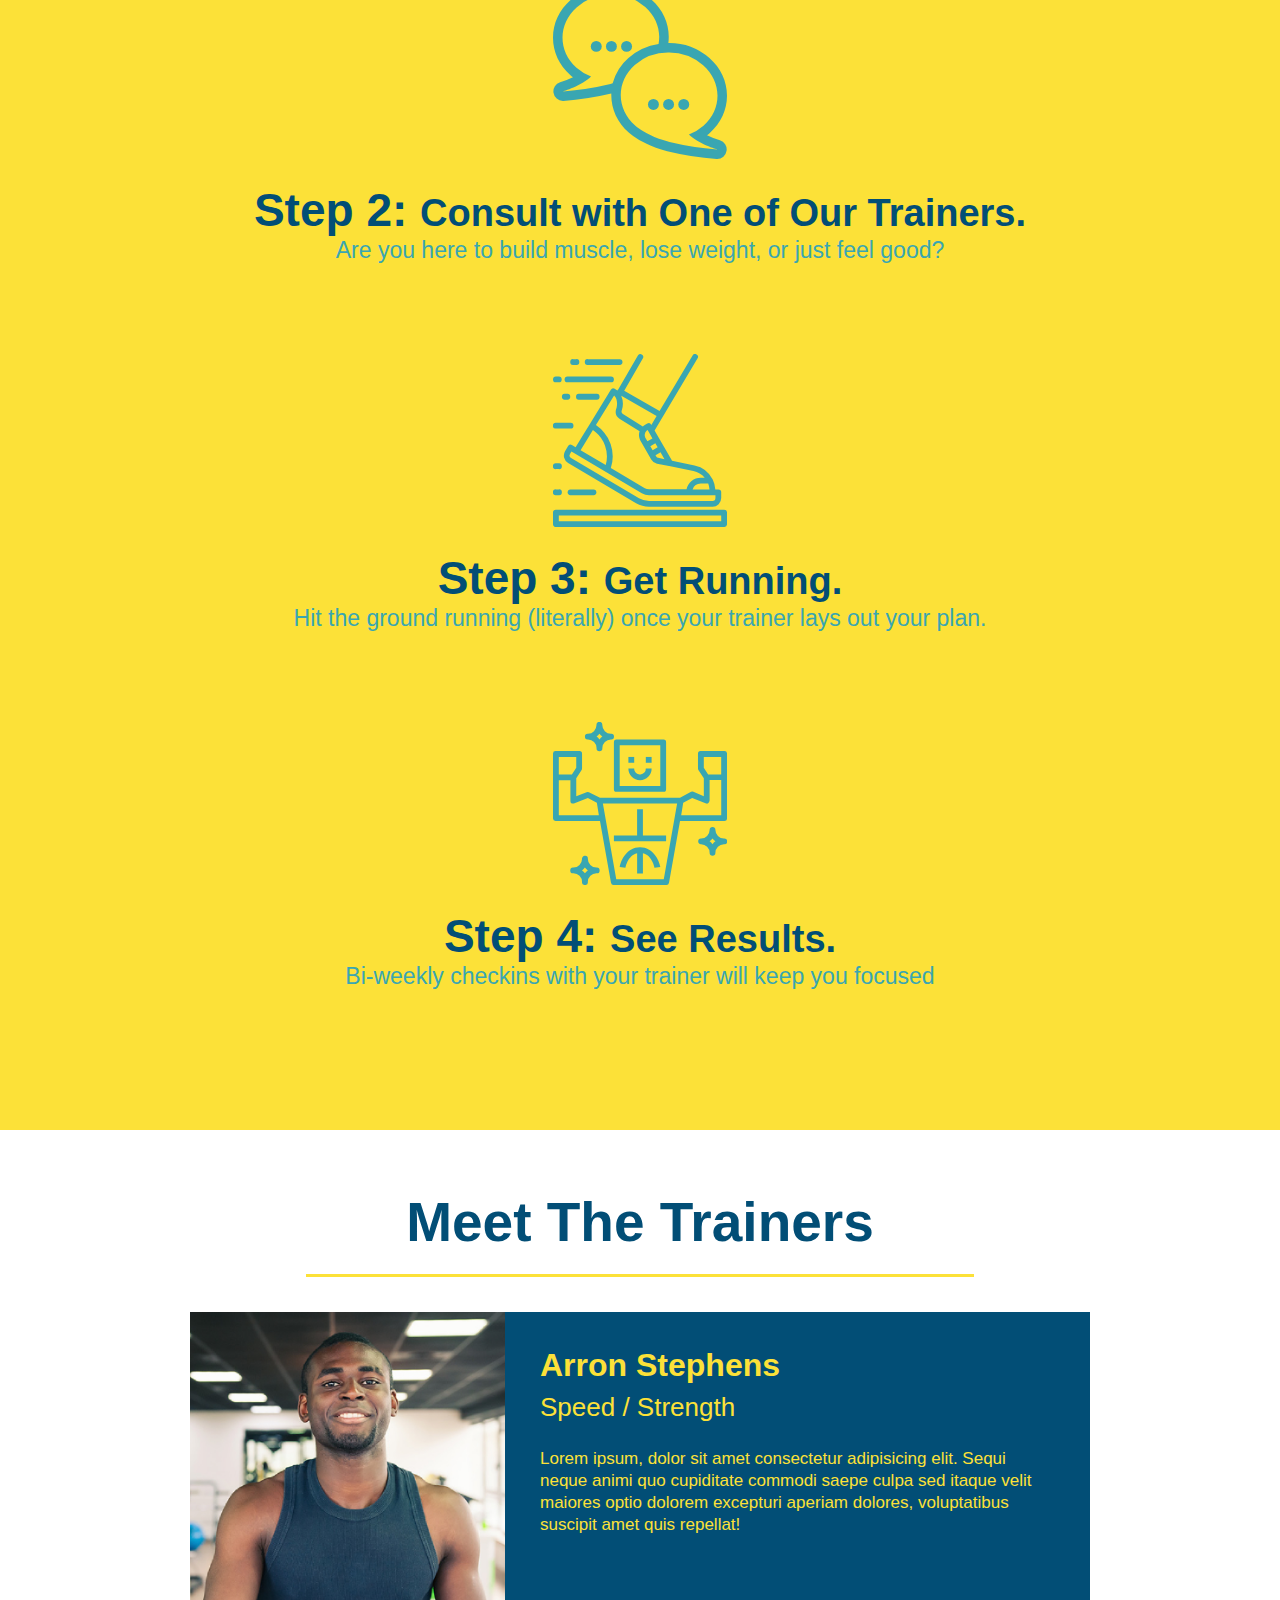
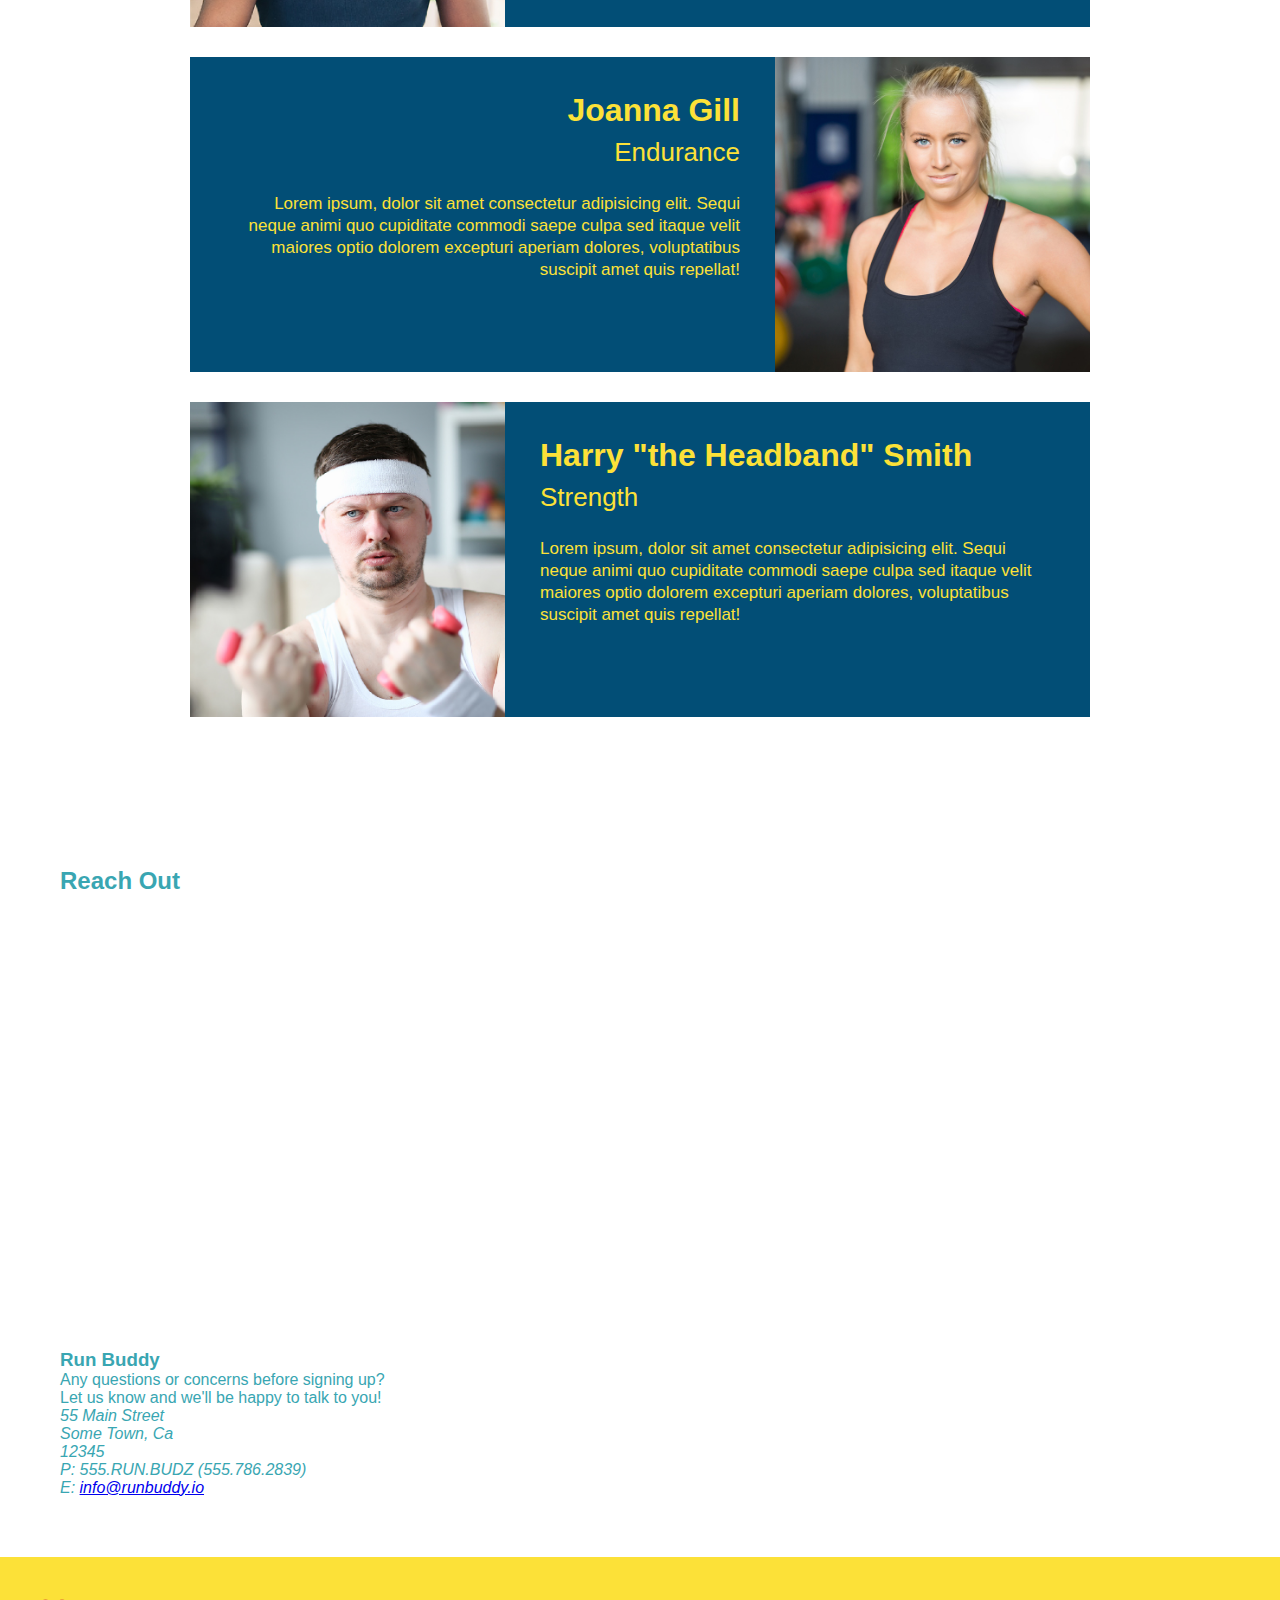
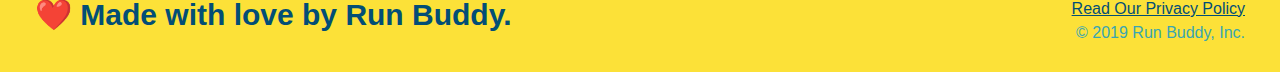
==== commit 8220effd: "Reach Out" ====
--- a/index.html
+++ b/index.html
@@ -146,6 +146,32 @@
   <!-- "reach out" section -->
   <section>
     <h2>Reach Out</h2>
+    <div class="contact-info">
+      <iframe src="https://www.google.com/maps/embed?pb=!1m18!1m12!1m3!1d13374.950888583344!2d-96.78152465!3d33.0633712!2m3!1f0!2f0!3f0!3m2!1i1024!2i768!4f13.1!3m3!1m2!1s0x0%3A0x86620c1f13454413!2sWhataburger!5e0!3m2!1sen!2sus!4v1602378422475!5m2!1sen!2sus" 
+        width="600" 
+        height="450" 
+        frameborder="0" 
+        style="border:0;" 
+        allowfullscreen="" 
+        aria-hidden="false" 
+        tabindex="0">
+      </iframe>
+      <div>
+        <h3>Run Buddy</h3>
+        <p>
+          Any questions or concerns before signing up?
+          <br />
+          Let us know and we'll be happy to talk to you!
+        </p>
+        <address>
+          55 Main Street <br/>
+          Some Town, Ca <br/>
+          12345<br />
+          P: 555.RUN.BUDZ (555.786.2839)<br/>
+          E: <a href="mailto:info@runbuddy.io">info@runbuddy.io</a>
+        </address>
+      </div>
+    </div>
   </section>
   
   <!-- footer -->
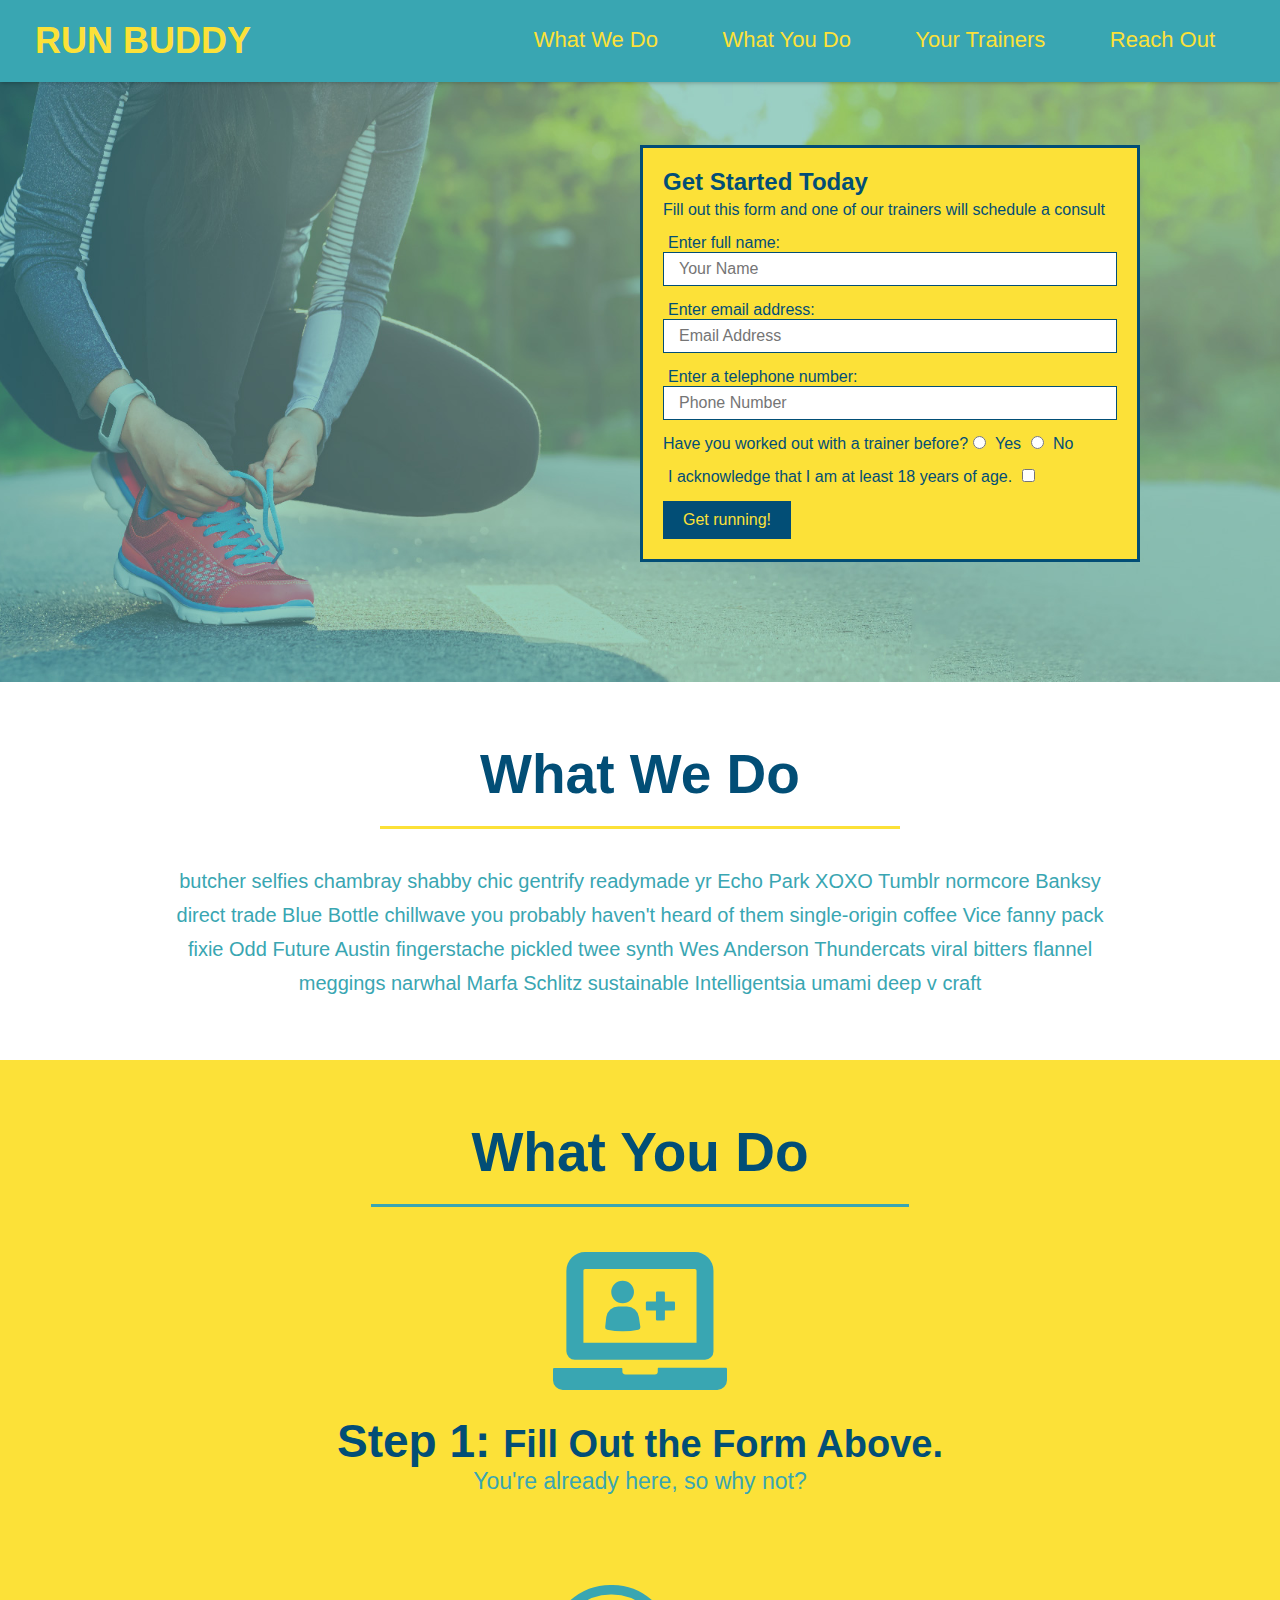
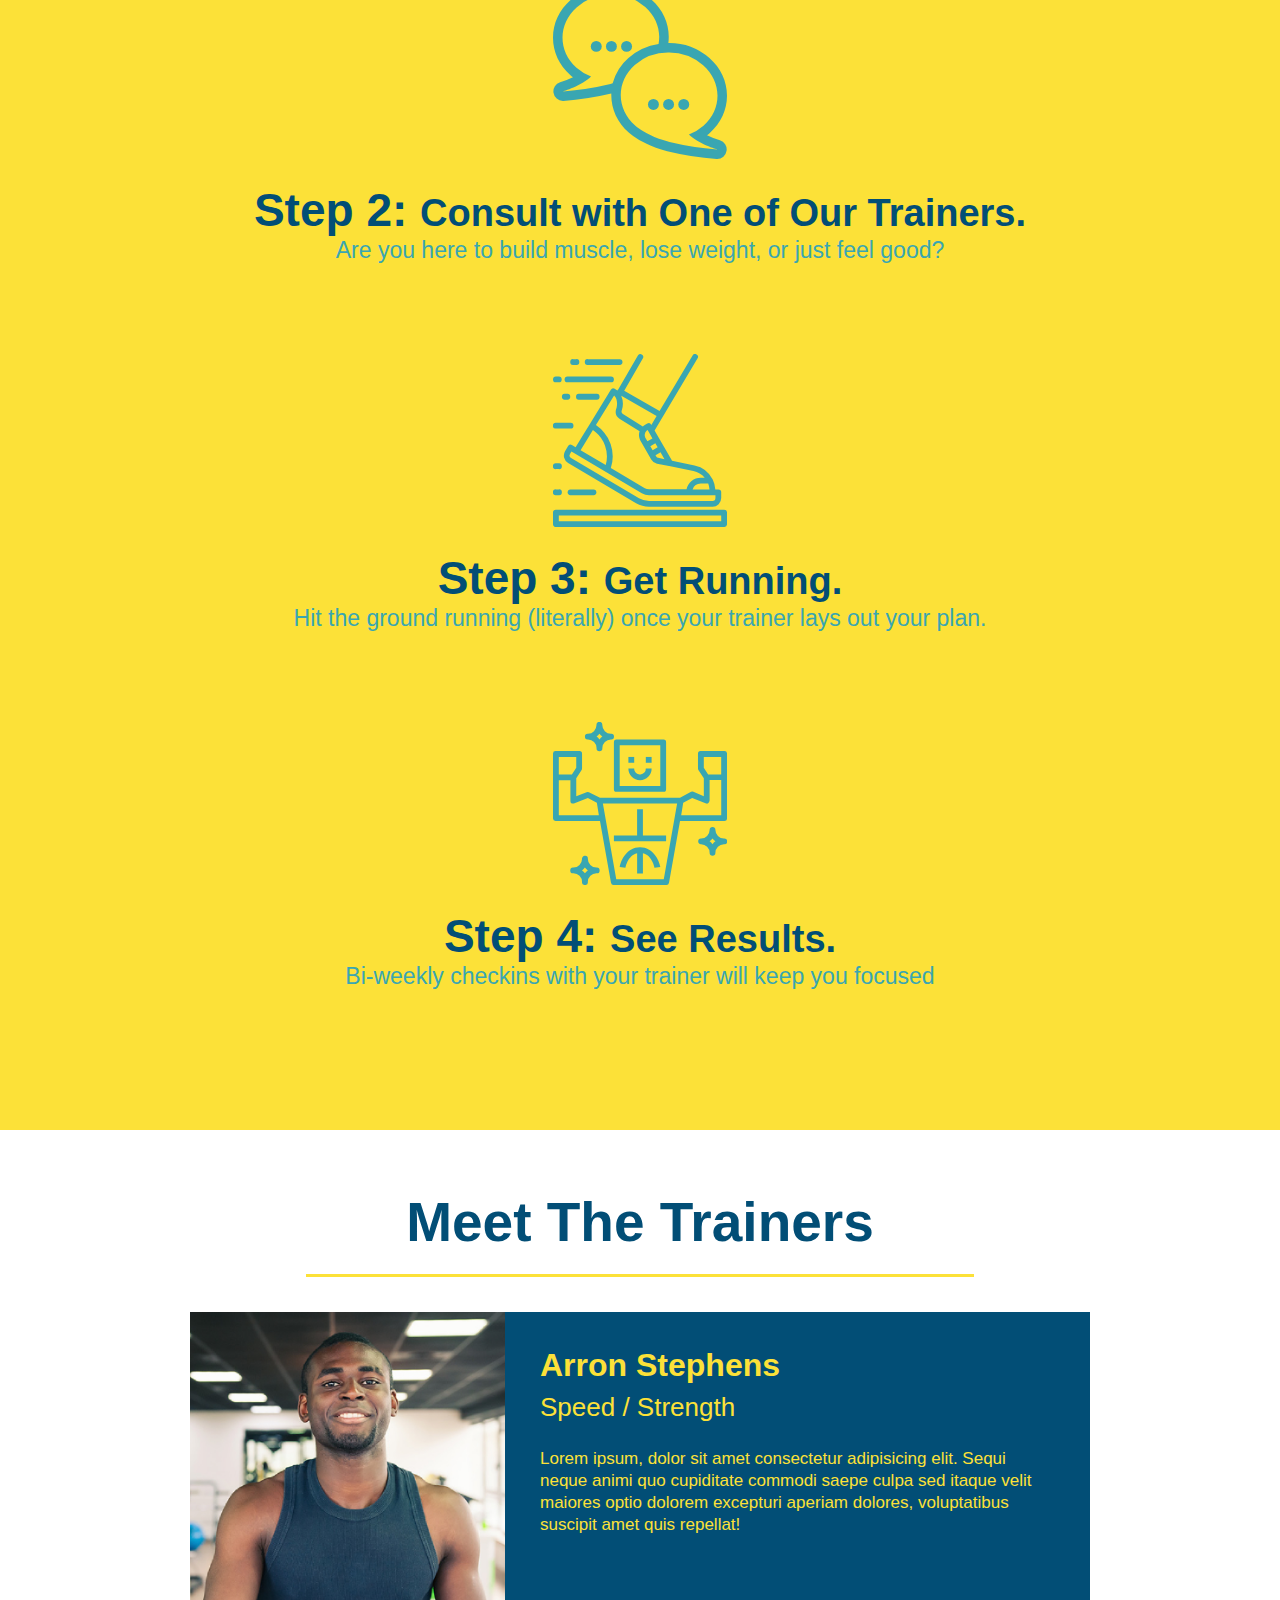
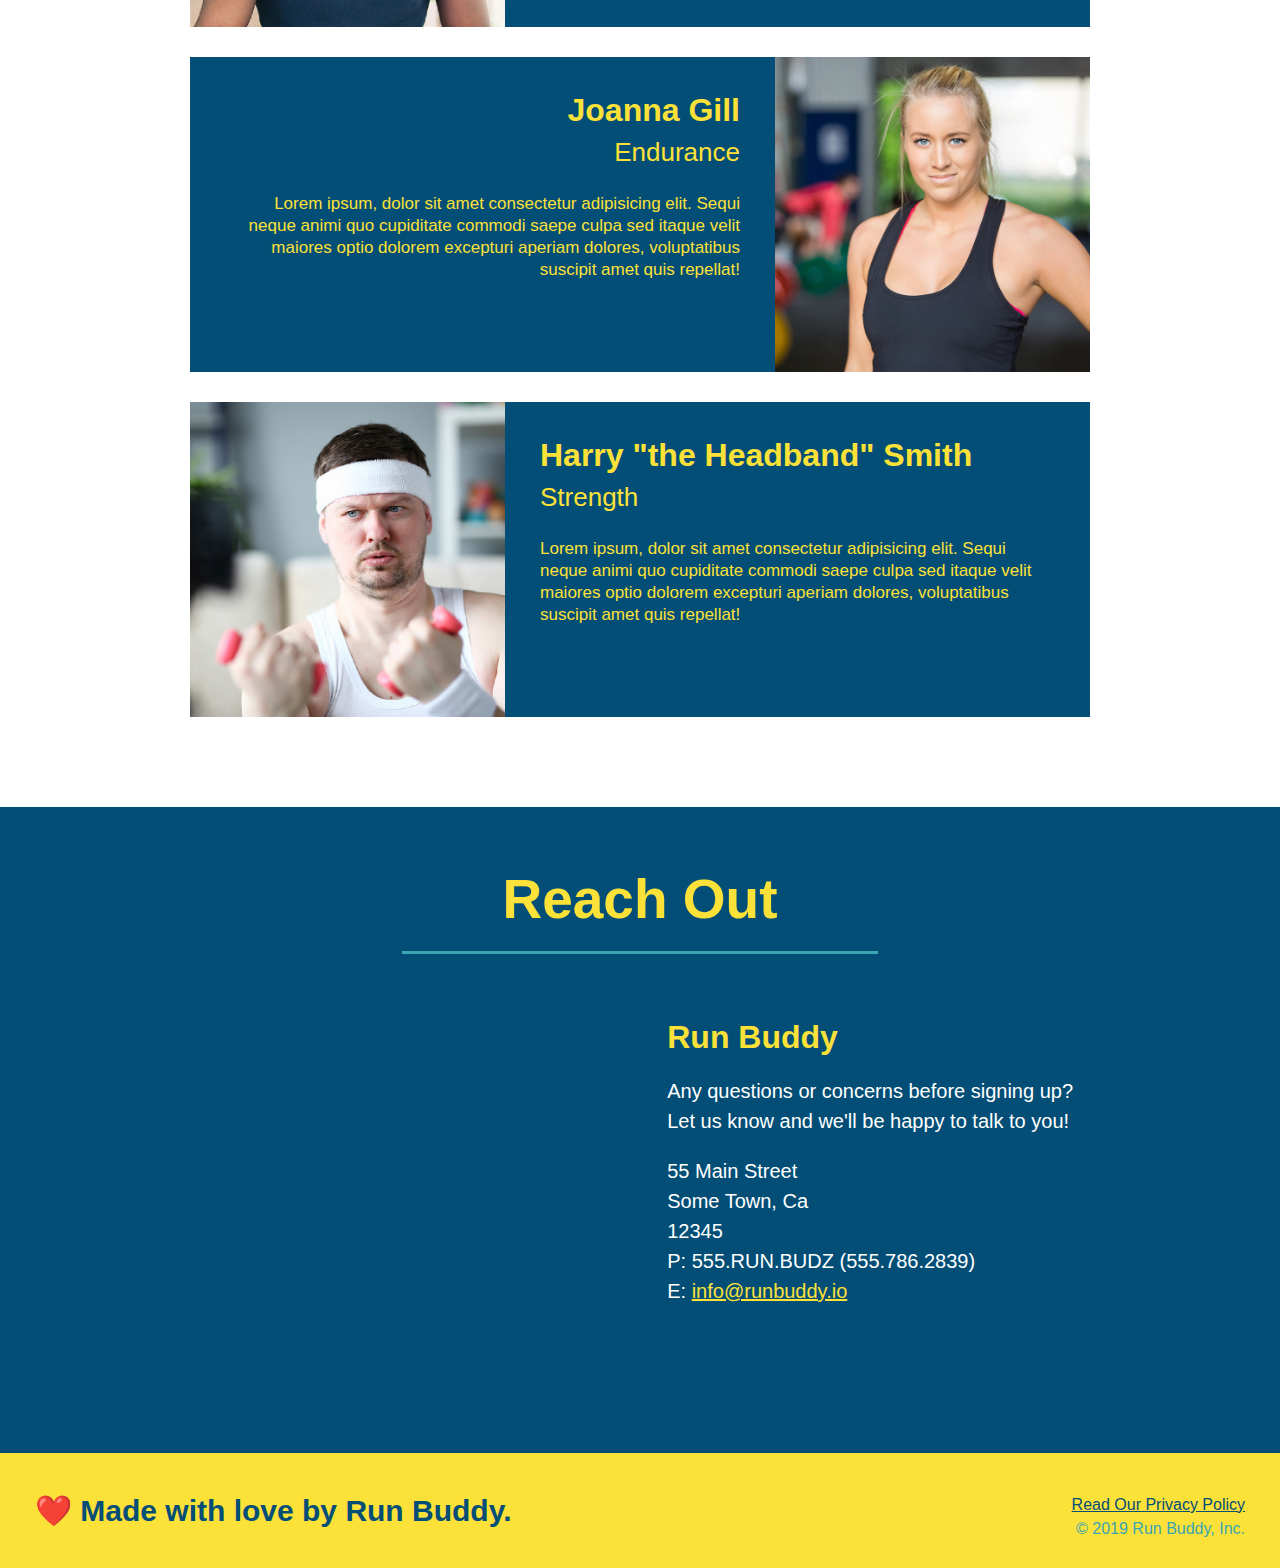
==== commit 349234ca: "clean up" ====
--- a/index.html
+++ b/index.html
@@ -144,8 +144,8 @@
   </section>
   
   <!-- "reach out" section -->
-  <section>
-    <h2>Reach Out</h2>
+  <section id="reach-out" class="contact">
+    <h2 class="section-title secondary-border">Reach Out</h2>
     <div class="contact-info">
       <iframe src="https://www.google.com/maps/embed?pb=!1m18!1m12!1m3!1d13374.950888583344!2d-96.78152465!3d33.0633712!2m3!1f0!2f0!3f0!3m2!1i1024!2i768!4f13.1!3m3!1m2!1s0x0%3A0x86620c1f13454413!2sWhataburger!5e0!3m2!1sen!2sus!4v1602378422475!5m2!1sen!2sus" 
         width="600" 
--- a/assets/css/style.css
+++ b/assets/css/style.css
@@ -29,11 +29,11 @@
     margin: 0;
 }
   
-  .hero-form p {
+.hero-form p {
     margin: 5px 0 15px 0;
 }
   
-  .form-input {
+.form-input {
     border: 1px solid #024e76;
     display: block;
     padding: 7px 15px;
@@ -77,18 +77,18 @@
     margin-bottom: 80px;
 }
 
-  .steps img {
+.steps img {
     width: 15%;
     margin: 10px 0;
 } 
 
-  .steps h3 {
+.steps h3 {
     color: #024e76;
     font-size: 46px;
     margin-top: 10px;
 }
 
-  .steps p {
+.steps p {
     color: #39a6b2;
     font-size: 23px;
 }
@@ -106,11 +106,11 @@
     border-bottom: 3px solid;
 }
 
-  .primary-border {
+.primary-border {
     border-color: #fce138;
 }
 
-  .secondary-border {
+.secondary-border {
     border-color: #39a6b2;
 }
 
@@ -230,4 +230,44 @@
 .trainer-bio p {
     font-size: 17px;
     line-height: 1.3;
-}+}
+
+.contact {
+    text-align: center;
+    background: #024e76;
+}
+
+.contact h2 {
+    color: #fce138;
+}
+
+.contact-info iframe {
+    width: 400px;
+    height: 400px;
+}
+  
+.contact-info div {
+    width: 410px;
+    display: inline-block;
+    vertical-align: top;
+    text-align: left;
+    margin: 30px 0 0 60px;
+    color: white;
+}
+
+.contact-info h3 {
+    color: #fce138;
+    font-size: 32px;
+}
+  
+  .contact-info p, .contact-info address {
+    margin: 20px 0;
+    line-height: 1.5;
+    font-size: 20px;
+    font-style: normal;
+}
+  
+  .contact-info a {
+    color: #fce138;
+}
+  